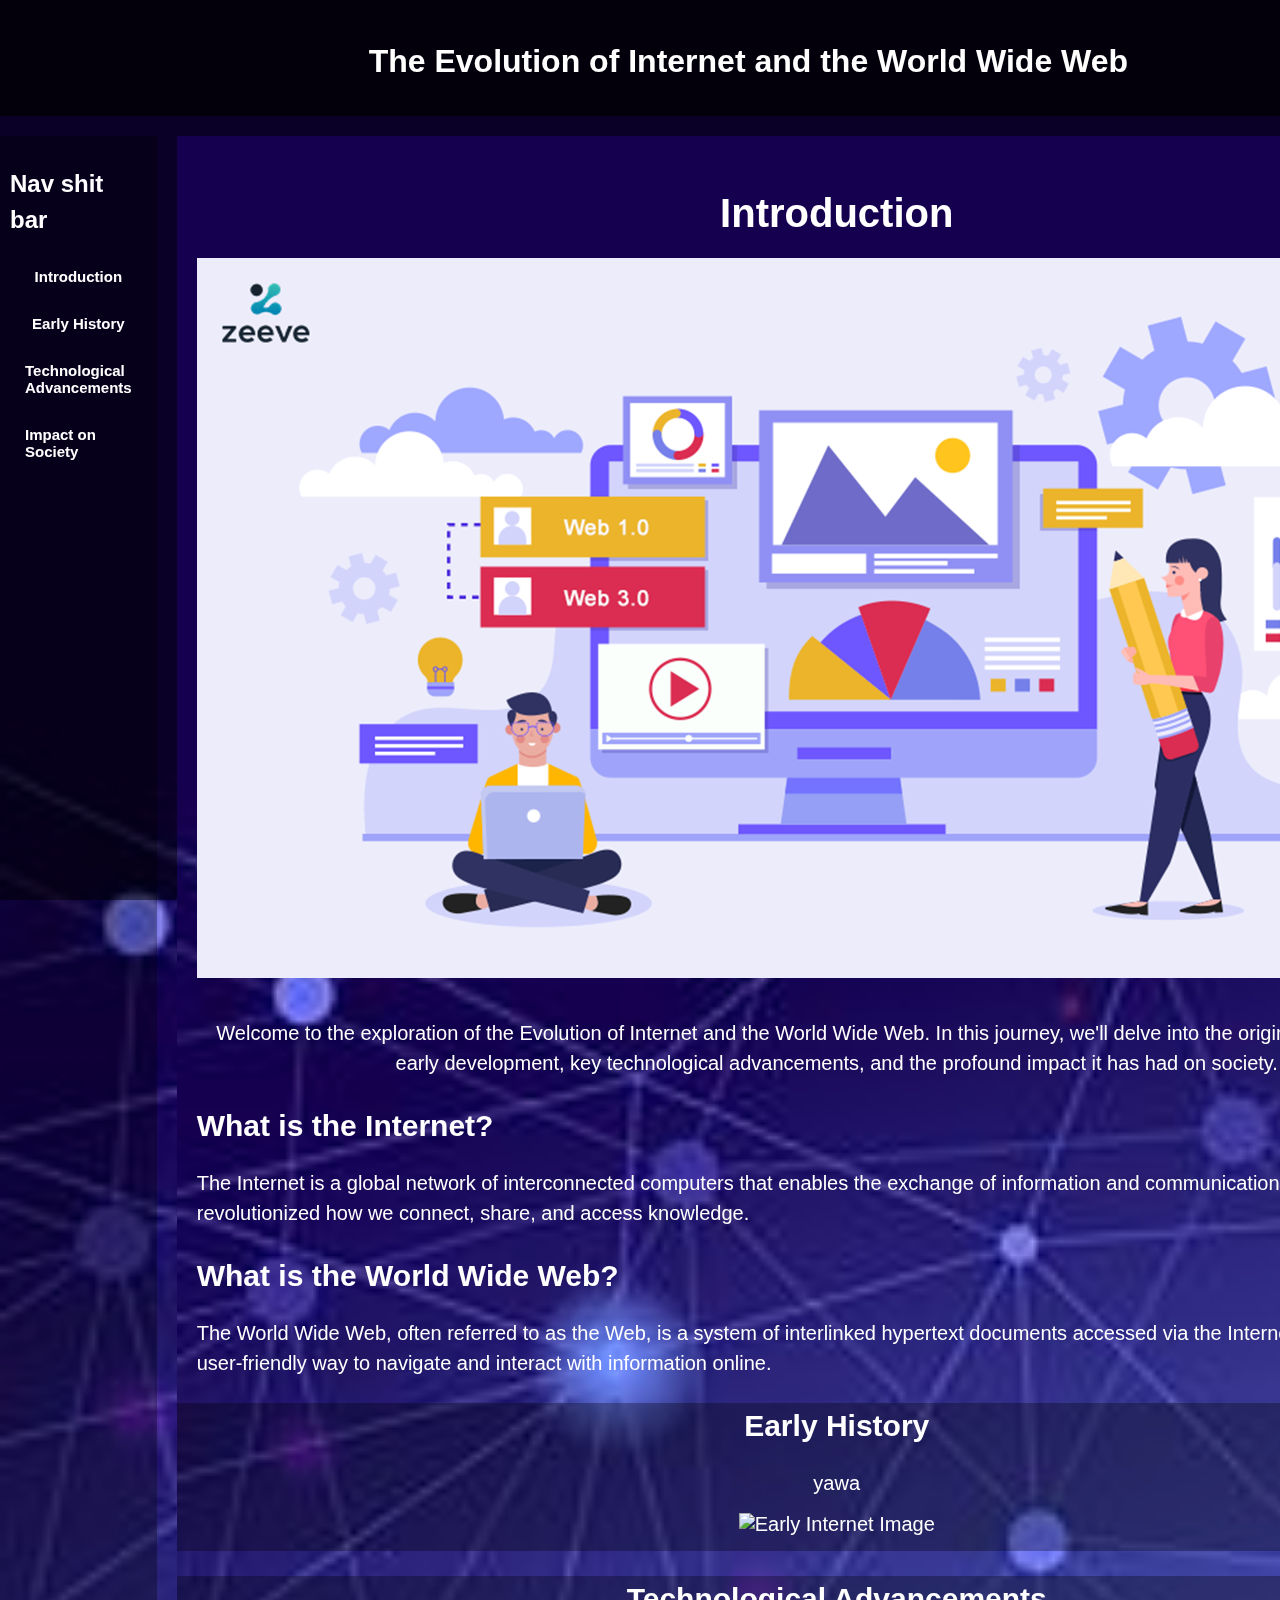
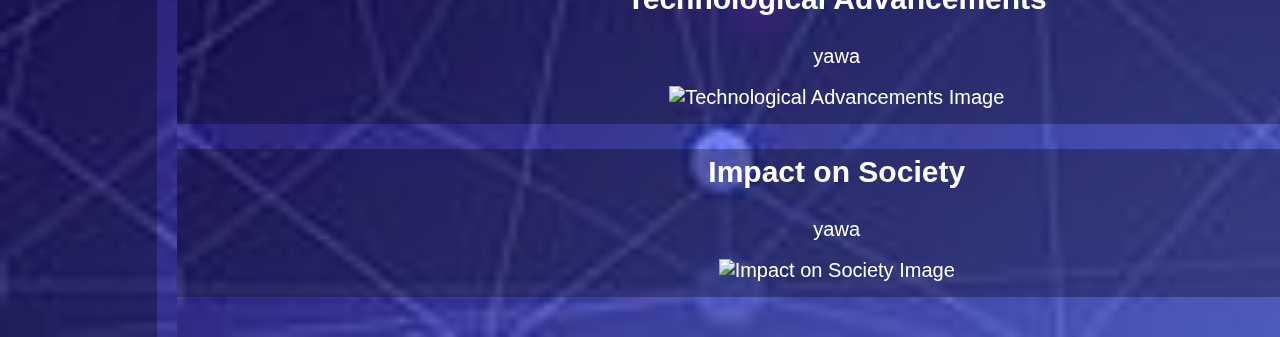
==== index.html @ 2f6798d2 "changes" ====
<!DOCTYPE html>
<html lang="en">
<head>
    <meta charset="UTF-8">
    <meta name="viewport" content="width=device-width, initial-scale=1.0">
    <title>Performance Assessment #1</title>
    <style>
        img {
            width: auto;
            height: auto;
            margin-bottom: 15px;
        }

        body {
            font-family: Arial, sans-serif;
            margin: 0;
            padding: 0;
            display: grid;
            grid-template-rows: auto 1fr auto;
            grid-template-columns: auto 1fr auto;
            min-height: 100vh;
            background-image: url('internet.jpg');
            background-size: cover;
            background-repeat: no-repeat;
            color: white; 
            position: relative;
        }

        body::before {
            content: "";
            position: fixed;
            top: 0;
            left: 0;
            width: 100%;
            height: 100%;
            background: rgba(0, 0, 0, 0.5); /* Semi-transparent overlay */
            z-index: -1;
        }

        header {
            grid-column: 1 / -1;
            background-color: rgba(0, 0, 0, 0.7);
            color: white;
            padding: 1em;
            text-align: center;
            font-family: 'Roboto', sans-serif;
            margin-bottom: 20px;
        }

        nav {
            grid-row: 2 / -2;
            grid-column: 1 / 2;
            background-color: rgba(0, 0, 0, 0.3);
            padding: 10px;
            display: flex;
            flex-direction: column;
            align-items: center;
            margin-right: 20px;
        }

        nav a {
            color: white;
            text-decoration: none;
            padding: 10px;
            margin: 5px;
            border-radius: 5px;
            transition: background-color 0.3s ease;
            font-size: 15px;
            cursor: pointer;
            font-weight: bold;
        }

        nav a:hover {
            background-color: rgba(255, 251, 251, 0.7);
        }

        main {
            grid-row: 2 / -2;
            grid-column: 2 / -2;
            padding: 20px;
            background-image: url('internet.jpg');
            background-size: cover;
            background-repeat: no-repeat;
            font-size: 20px;
            color: white;
            text-align: center;

        }

        h1.container1 {
            text-align: center;
            text-justify: inter-word;
        }

        .left-align {
            text-align: left;
        }

        .container {
            margin-left: -20px;
            margin-right: -20px;
            margin-bottom: 20px;
            background-color: rgba(0, 0, 0, 0.3);
        }

        h1, h2, p {
            margin-bottom: 15px;
            line-height: 1.5;
        }
    </style>
</head>
<body>

    <header>
        <h1>The Evolution of Internet and the World Wide Web</h1>
    </header>

    <nav>
        <h2 style="color:white"> Nav shit bar</h2>
        <a href="#introduction">Introduction</a>
        <a href="#early-history">Early History</a>
        <a href="#technological-advancements">Technological<br>Advancements</a>
        <a href="#impact-on-society">Impact on Society</a>
    </nav>

    <main>
        <h1 class="container1" id="introduction">Introduction</h1>
        <img src="internet_evolution.png" alt="Internet Evolution Image">
        <p>Welcome to the exploration of the Evolution of Internet and the World Wide Web. In this journey, we'll delve into the origins of the Internet, its early development, key technological advancements, and the profound impact it has had on society.</p>
        
        <div class="left-align">
            <h2>What is the Internet?</h2>
            <p>The Internet is a global network of interconnected computers that enables the exchange of information and communication worldwide. It has revolutionized how we connect, share, and access knowledge.</p>
            
            <h2>What is the World Wide Web?</h2>
            <p>The World Wide Web, often referred to as the Web, is a system of interlinked hypertext documents accessed via the Internet. It introduced a user-friendly way to navigate and interact with information online.</p>
        </div>

        <div class="container" id="early-history">
            <h2>Early History</h2>
            <p>yawa</p>
            <img src="early-internet.jpg" alt="Early Internet Image">
        </div>

        <div class="container" id="technological-advancements">
            <h2>Technological Advancements</h2>
            <p>yawa</p>
            <img src="technological-advancements.jpg" alt="Technological Advancements Image">
        </div>

        <div class="container" id="impact-on-society">
            <h2>Impact on Society</h2>
            <p>yawa</p>
            <img src="impact-society.jpg" alt="Impact on Society Image">
        </div>
    </main>

    <script>
        document.querySelectorAll('nav a').forEach(anchor => {
            anchor.addEventListener('click', function (e) {
                e.preventDefault();

                document.querySelector(this.getAttribute('href')).scrollIntoView({
                    behavior: 'smooth'
                });
            });
        });
    </script>

</body>
</html>
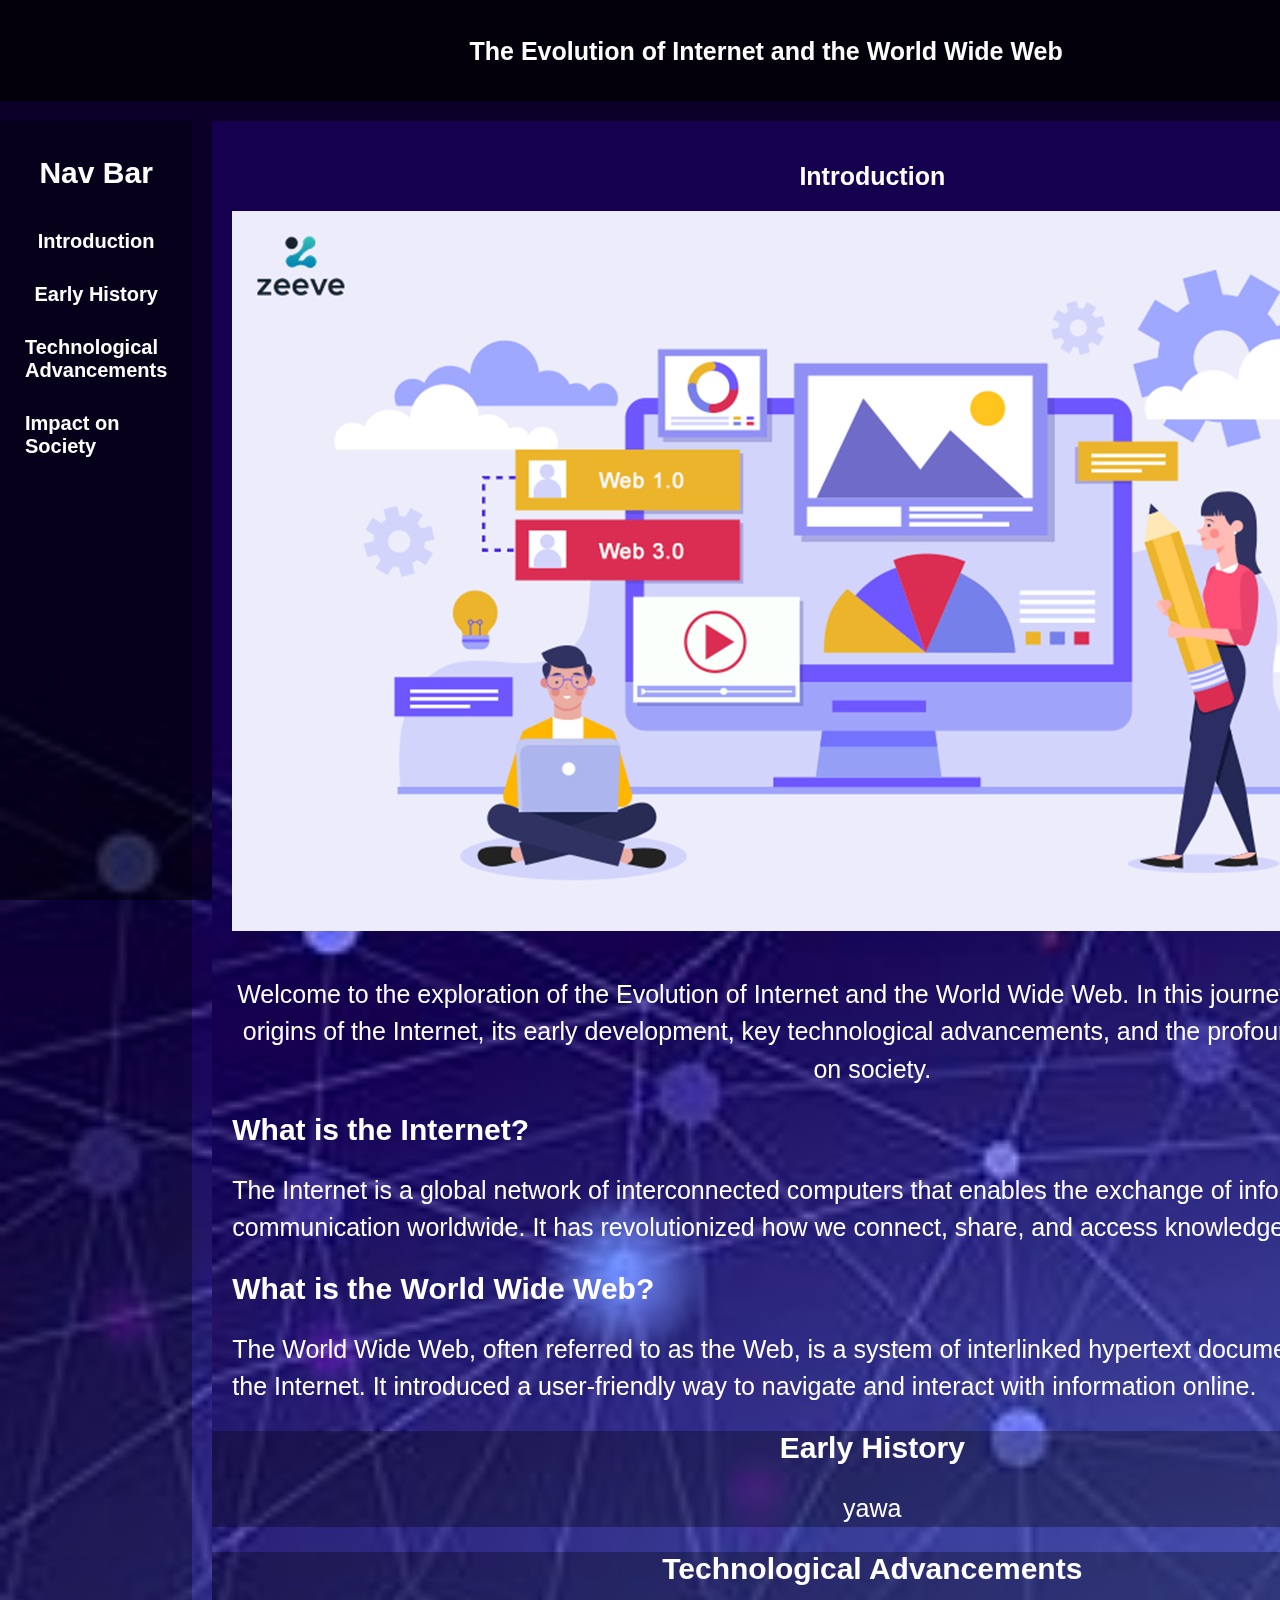
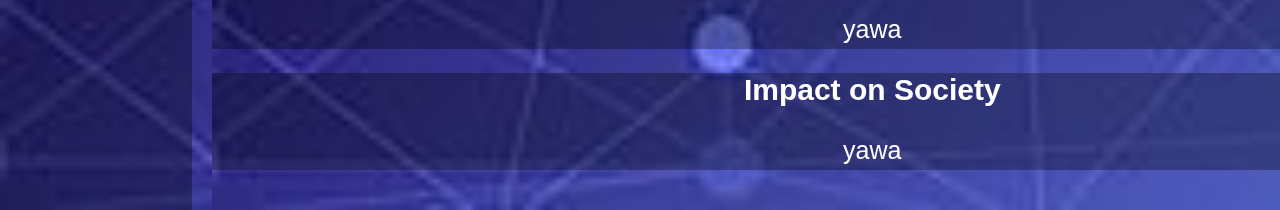
==== commit dc35b4fe: "font size change" ====
--- a/index.html
+++ b/index.html
@@ -4,110 +4,7 @@
     <meta charset="UTF-8">
     <meta name="viewport" content="width=device-width, initial-scale=1.0">
     <title>Performance Assessment #1</title>
-    <style>
-        img {
-            width: auto;
-            height: auto;
-            margin-bottom: 15px;
-        }
-
-        body {
-            font-family: Arial, sans-serif;
-            margin: 0;
-            padding: 0;
-            display: grid;
-            grid-template-rows: auto 1fr auto;
-            grid-template-columns: auto 1fr auto;
-            min-height: 100vh;
-            background-image: url('internet.jpg');
-            background-size: cover;
-            background-repeat: no-repeat;
-            color: white; 
-            position: relative;
-        }
-
-        body::before {
-            content: "";
-            position: fixed;
-            top: 0;
-            left: 0;
-            width: 100%;
-            height: 100%;
-            background: rgba(0, 0, 0, 0.5); /* Semi-transparent overlay */
-            z-index: -1;
-        }
-
-        header {
-            grid-column: 1 / -1;
-            background-color: rgba(0, 0, 0, 0.7);
-            color: white;
-            padding: 1em;
-            text-align: center;
-            font-family: 'Roboto', sans-serif;
-            margin-bottom: 20px;
-        }
-
-        nav {
-            grid-row: 2 / -2;
-            grid-column: 1 / 2;
-            background-color: rgba(0, 0, 0, 0.3);
-            padding: 10px;
-            display: flex;
-            flex-direction: column;
-            align-items: center;
-            margin-right: 20px;
-        }
-
-        nav a {
-            color: white;
-            text-decoration: none;
-            padding: 10px;
-            margin: 5px;
-            border-radius: 5px;
-            transition: background-color 0.3s ease;
-            font-size: 15px;
-            cursor: pointer;
-            font-weight: bold;
-        }
-
-        nav a:hover {
-            background-color: rgba(255, 251, 251, 0.7);
-        }
-
-        main {
-            grid-row: 2 / -2;
-            grid-column: 2 / -2;
-            padding: 20px;
-            background-image: url('internet.jpg');
-            background-size: cover;
-            background-repeat: no-repeat;
-            font-size: 20px;
-            color: white;
-            text-align: center;
-
-        }
-
-        h1.container1 {
-            text-align: center;
-            text-justify: inter-word;
-        }
-
-        .left-align {
-            text-align: left;
-        }
-
-        .container {
-            margin-left: -20px;
-            margin-right: -20px;
-            margin-bottom: 20px;
-            background-color: rgba(0, 0, 0, 0.3);
-        }
-
-        h1, h2, p {
-            margin-bottom: 15px;
-            line-height: 1.5;
-        }
-    </style>
+    <link rel="stylesheet" href="styles.css">
 </head>
 <body>
 
@@ -116,7 +13,7 @@
     </header>
 
     <nav>
-        <h2 style="color:white"> Nav shit bar</h2>
+        <h2 style="color:white"> Nav Bar</h2>
         <a href="#introduction">Introduction</a>
         <a href="#early-history">Early History</a>
         <a href="#technological-advancements">Technological<br>Advancements</a>
@@ -125,7 +22,7 @@
 
     <main>
         <h1 class="container1" id="introduction">Introduction</h1>
-        <img src="internet_evolution.png" alt="Internet Evolution Image">
+        <img src="Images/internet_evolution.png" alt="image1">
         <p>Welcome to the exploration of the Evolution of Internet and the World Wide Web. In this journey, we'll delve into the origins of the Internet, its early development, key technological advancements, and the profound impact it has had on society.</p>
         
         <div class="left-align">
@@ -139,19 +36,19 @@
         <div class="container" id="early-history">
             <h2>Early History</h2>
             <p>yawa</p>
-            <img src="early-internet.jpg" alt="Early Internet Image">
+            
         </div>
 
         <div class="container" id="technological-advancements">
             <h2>Technological Advancements</h2>
             <p>yawa</p>
-            <img src="technological-advancements.jpg" alt="Technological Advancements Image">
+            
         </div>
 
         <div class="container" id="impact-on-society">
             <h2>Impact on Society</h2>
             <p>yawa</p>
-            <img src="impact-society.jpg" alt="Impact on Society Image">
+            
         </div>
     </main>
 
--- a/styles.css
+++ b/styles.css
@@ -0,0 +1,107 @@
+img {
+    width: auto;
+    height: auto;
+    margin-bottom: 15px;
+}
+
+body {
+    font-family: Arial, sans-serif;
+    margin: 0;
+    padding: 0;
+    display: grid;
+    grid-template-rows: auto 1fr auto;
+    grid-template-columns: auto 1fr auto;
+    min-height: 100vh;
+    background-image: url('Images/internet.jpg');
+    background-size: cover;
+    background-repeat: no-repeat;
+    color: white; 
+    position: relative;
+}
+
+body::before {
+    content: "";
+    position: fixed;
+    top: 0;
+    left: 0;
+    width: 100%;
+    height: 100%;
+    background: rgba(0, 0, 0, 0.5); /* Semi-transparent overlay */
+    z-index: -1;
+}
+
+header {
+    grid-column: 1 / -1;
+    background-color: rgba(0, 0, 0, 0.7);
+    color: white;
+    padding: 1em;
+    text-align: center;
+    font-family: 'Roboto', sans-serif;
+    margin-bottom: 20px;
+}
+
+nav {
+    grid-row: 2 / -2;
+    grid-column: 1 / 2;
+    background-color: rgba(0, 0, 0, 0.3);
+    padding: 10px;
+    display: flex;
+    flex-direction: column;
+    align-items: center;
+    margin-right: 20px;
+}
+
+nav a {
+    color: white;
+    text-decoration: none;
+    padding: 10px;
+    margin: 5px;
+    border-radius: 5px;
+    transition: background-color 0.3s ease;
+    font-size: 20px;
+    cursor: pointer;
+    font-weight: bold;
+}
+
+nav a:hover {
+    background-color: rgba(255, 251, 251, 0.7);
+}
+
+main {
+    grid-row: 2 / -2;
+    grid-column: 2 / -2;
+    padding: 20px;
+    background-image: url('Images/internet.jpg');
+    background-size: cover;
+    background-repeat: no-repeat;
+    font-size: 20px;
+    color: white;
+    text-align: center;
+
+}
+
+h1.container1 {
+    text-align: center;
+    text-justify: inter-word;
+}
+
+.left-align {
+    text-align: left;
+}
+
+.container {
+    margin-left: -20px;
+    margin-right: -20px;
+    margin-bottom: 20px;
+    background-color: rgba(0, 0, 0, 0.3);
+}
+
+h1, p {
+    margin-bottom: 15px;
+    line-height: 1.5;
+    font-size: 25px;
+}
+
+h2 {
+    font-size: 30px;
+}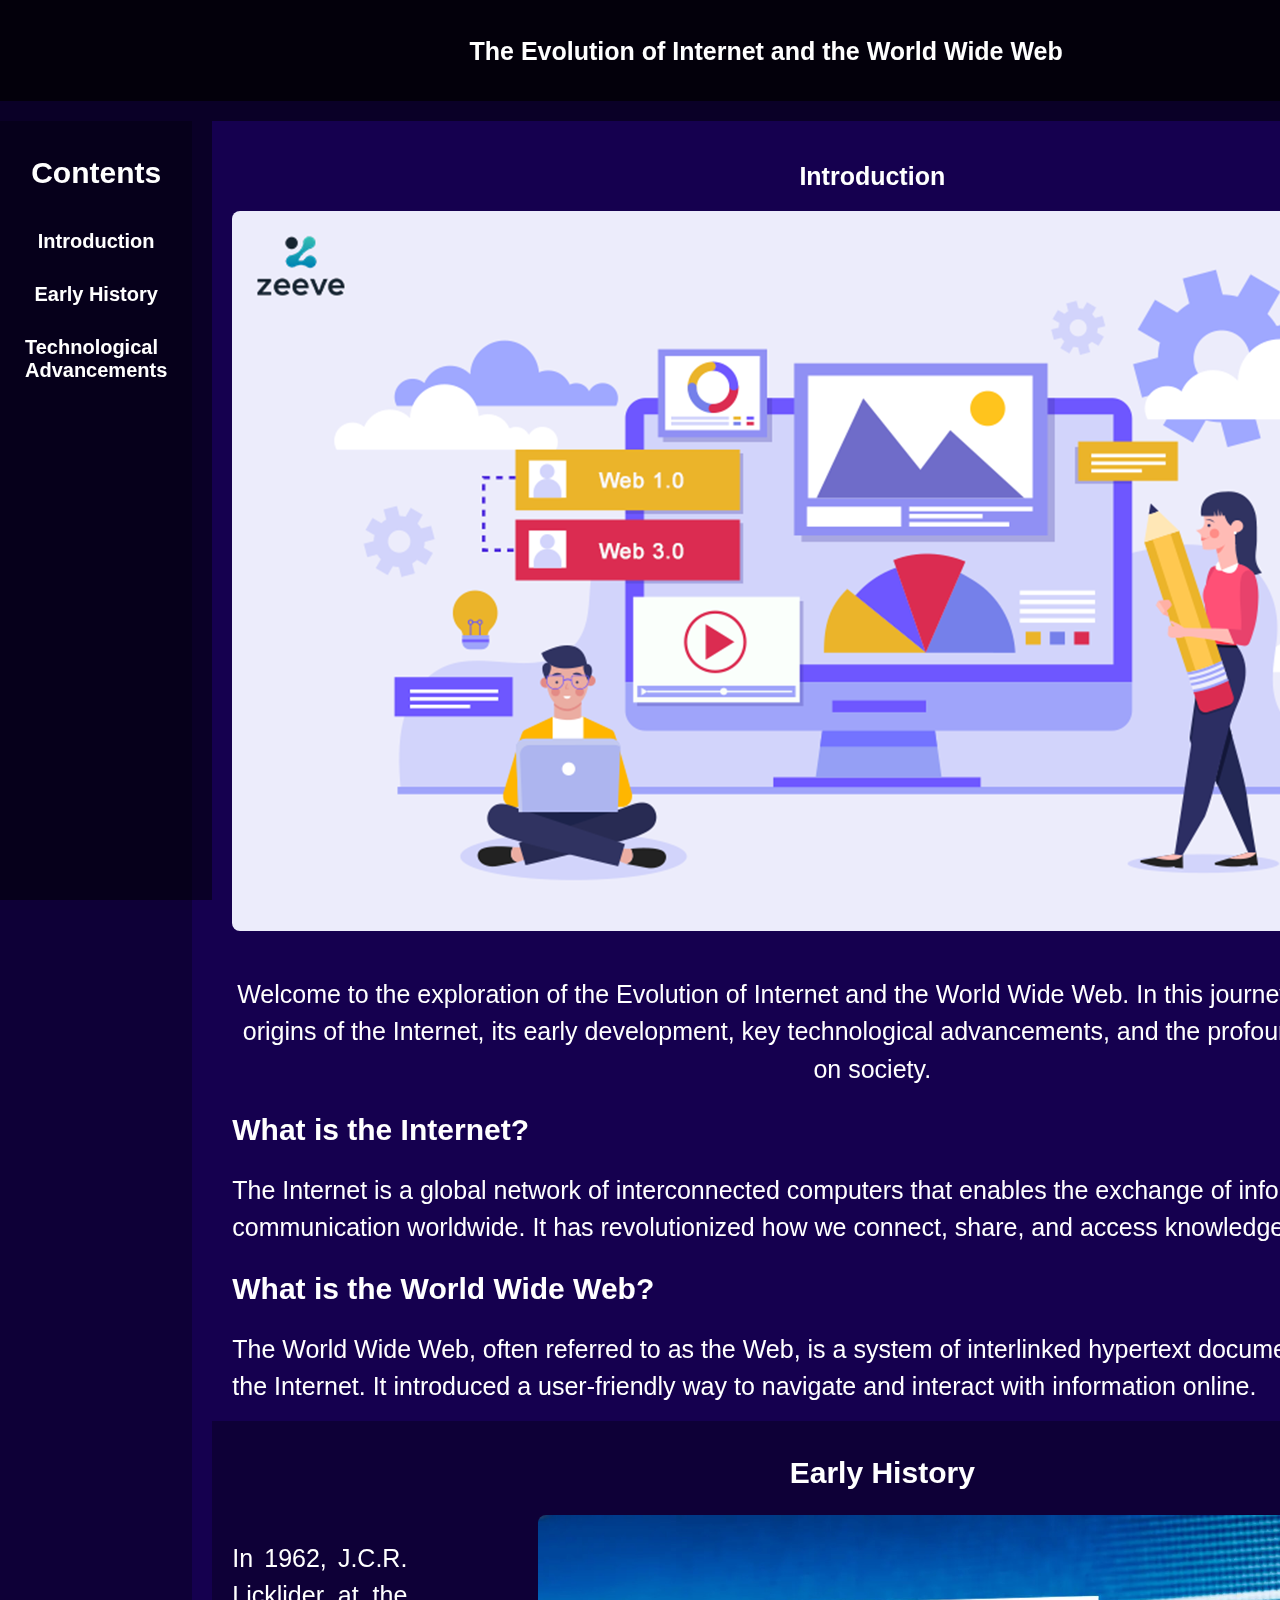
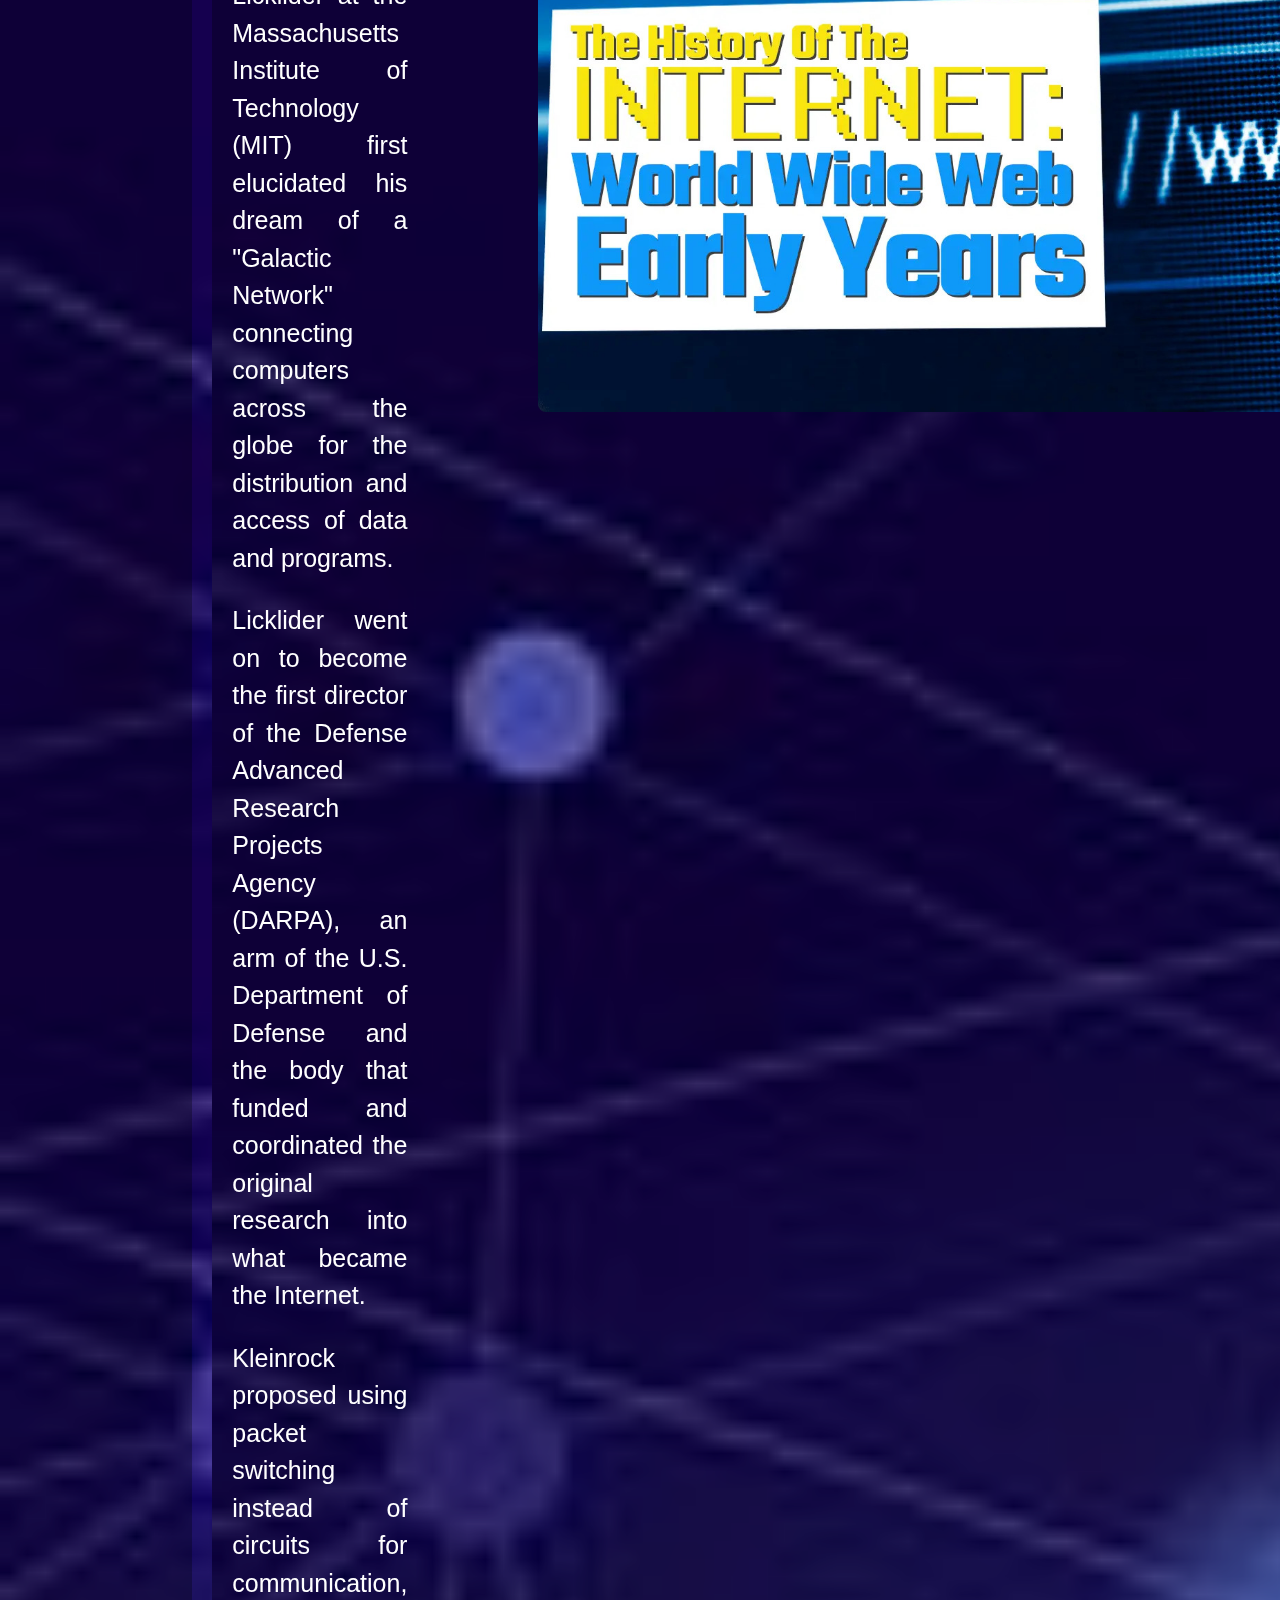
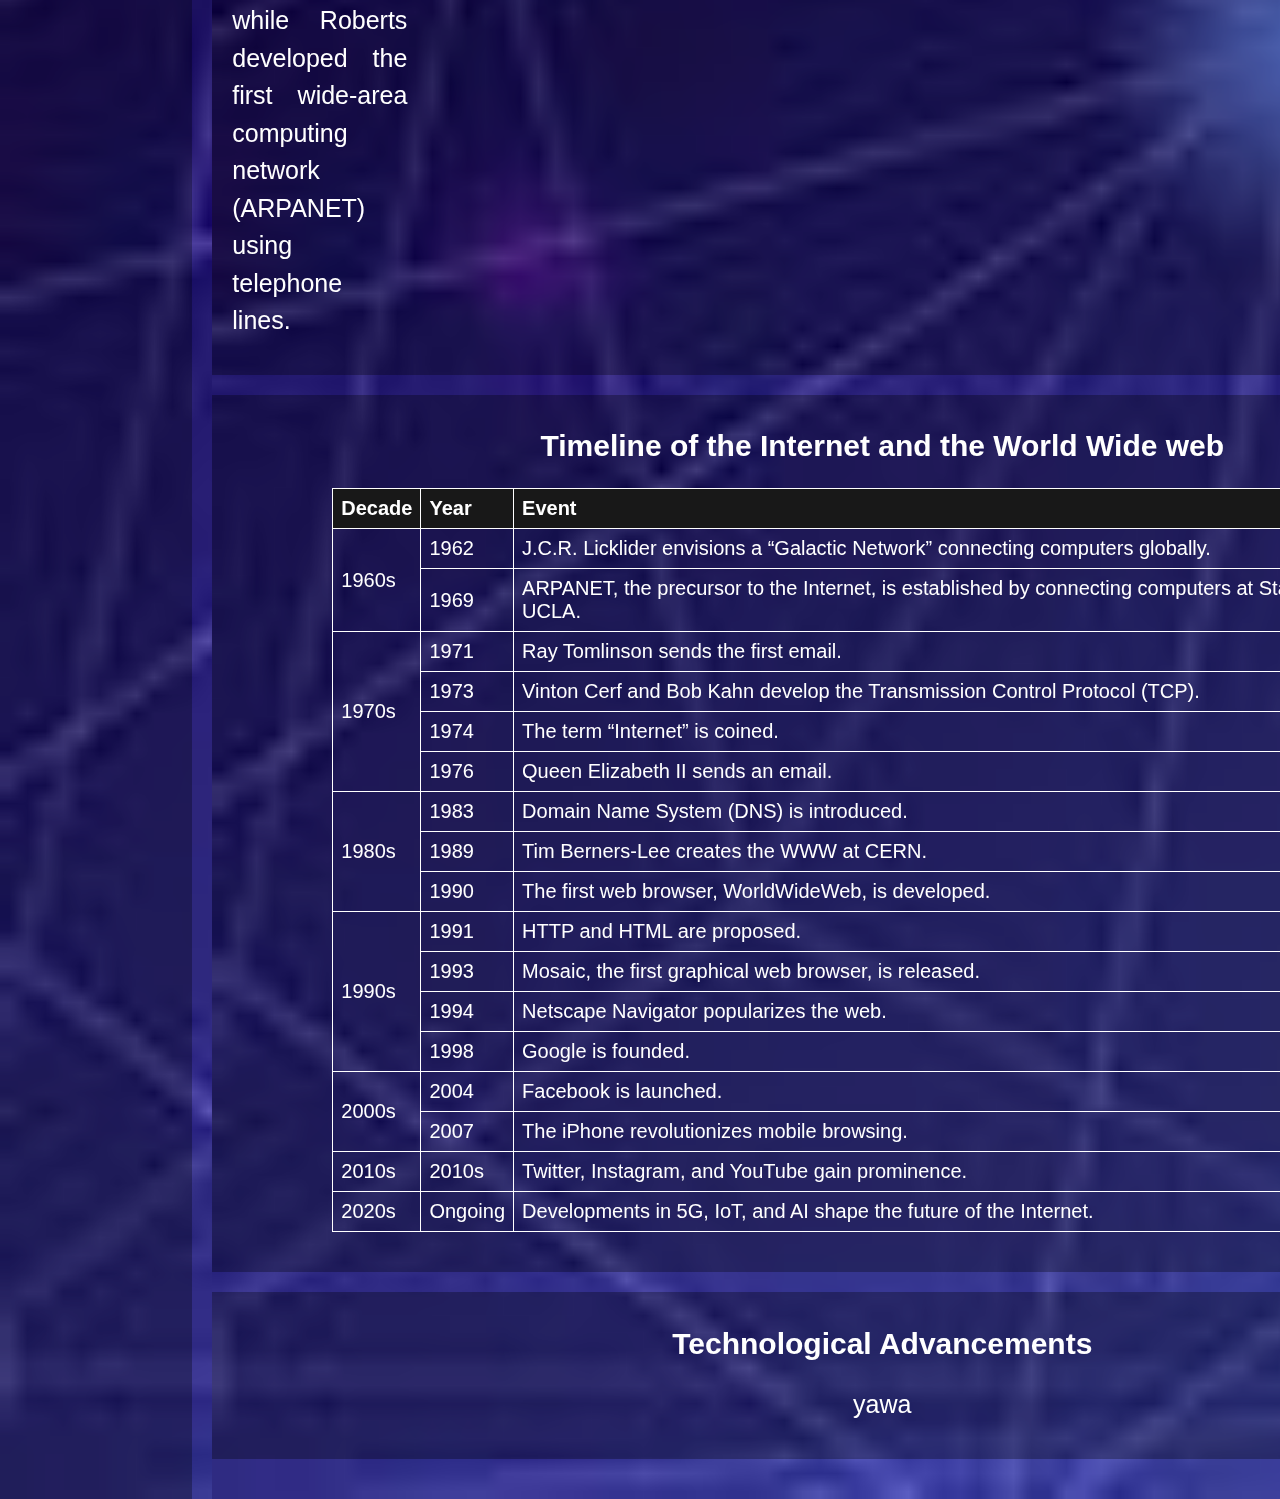
==== commit c81a1b02: "changes" ====
--- a/index.html
+++ b/index.html
@@ -13,16 +13,15 @@
     </header>
 
     <nav>
-        <h2 style="color:white"> Nav Bar</h2>
+        <h2 style="color:white"> Contents</h2>
         <a href="#introduction">Introduction</a>
         <a href="#early-history">Early History</a>
         <a href="#technological-advancements">Technological<br>Advancements</a>
-        <a href="#impact-on-society">Impact on Society</a>
     </nav>
 
     <main>
         <h1 class="container1" id="introduction">Introduction</h1>
-        <img src="Images/internet_evolution.png" alt="image1">
+        <img src="Images/internet_evolution.png" alt="netEvo">
         <p>Welcome to the exploration of the Evolution of Internet and the World Wide Web. In this journey, we'll delve into the origins of the Internet, its early development, key technological advancements, and the profound impact it has had on society.</p>
         
         <div class="left-align">
@@ -35,20 +34,111 @@
 
         <div class="container" id="early-history">
             <h2>Early History</h2>
-            <p>yawa</p>
-            
+            <div class="definitions">
+                <div class="text">
+                    <p>In 1962, J.C.R. Licklider at the Massachusetts Institute of Technology (MIT) first elucidated his dream of a "Galactic Network" connecting computers across the globe for the distribution and access of data and programs.</p>
+                    <p>Licklider went on to become the first director of the Defense Advanced Research Projects Agency (DARPA), an arm of the U.S. Department of Defense and the body that funded and coordinated the original research into what became the Internet.</p>
+                    <p>Kleinrock proposed using packet switching instead of circuits for communication, while Roberts developed the first wide-area computing network (ARPANET) using telephone lines.</p>
+                </div>
+                <div class="image">
+                <img src="Images/history-web.jpg" alt="image2">
+                </div>
+            </div>
+        </div>
+
+        <div class="container" id="history timeline">
+            <h2>Timeline of the Internet and the World Wide web</h2>
+            <table>
+                <thead>
+                    <tr>
+                        <th>Decade</th>
+                        <th>Year</th>
+                        <th>Event</th>
+                    </tr>
+                </thead>
+                <tbody>
+                    <tr>
+                        <td rowspan="2">1960s</td>
+                        <td>1962</td>
+                        <td>J.C.R. Licklider envisions a “Galactic Network” connecting computers globally.</td>
+                    </tr>
+                    <tr>
+                        <td>1969</td>
+                        <td>ARPANET, the precursor to the Internet, is established by connecting computers at Stanford University and UCLA.</td>
+                    </tr>
+                    <tr>
+                        <td rowspan="4">1970s</td>
+                        <td>1971</td>
+                        <td>Ray Tomlinson sends the first email.</td>
+                    </tr>
+                    <tr>
+                        <td>1973</td>
+                        <td>Vinton Cerf and Bob Kahn develop the Transmission Control Protocol (TCP).</td>
+                    </tr>
+                    <tr>
+                        <td>1974</td>
+                        <td>The term “Internet” is coined.</td>
+                    </tr>
+                    <tr>
+                        <td>1976</td>
+                        <td>Queen Elizabeth II sends an email.</td>
+                    </tr>
+                    <tr>
+                        <td rowspan="3">1980s</td>
+                        <td>1983</td>
+                        <td>Domain Name System (DNS) is introduced.</td>
+                    </tr>
+                    <tr>
+                        <td>1989</td>
+                        <td>Tim Berners-Lee creates the WWW at CERN.</td>
+                    </tr>
+                    <tr>
+                        <td>1990</td>
+                        <td>The first web browser, WorldWideWeb, is developed.</td>
+                    </tr>
+                    <tr>
+                        <td rowspan="4">1990s</td>
+                        <td>1991</td>
+                        <td>HTTP and HTML are proposed.</td>
+                    </tr>
+                    <tr>
+                        <td>1993</td>
+                        <td>Mosaic, the first graphical web browser, is released.</td>
+                    </tr>
+                    <tr>
+                        <td>1994</td>
+                        <td>Netscape Navigator popularizes the web.</td>
+                    </tr>
+                    <tr>
+                        <td>1998</td>
+                        <td>Google is founded.</td>
+                    </tr>
+                    <tr>
+                        <td rowspan="2">2000s</td>
+                        <td>2004</td>
+                        <td>Facebook is launched.</td>
+                    </tr>
+                    <tr>
+                        <td>2007</td>
+                        <td>The iPhone revolutionizes mobile browsing.</td>
+                    </tr>
+                    <tr>
+                        <td rowspan="1">2010s</td>
+                        <td>2010s</td>
+                        <td>Twitter, Instagram, and YouTube gain prominence.</td>
+                    </tr>
+                    <tr>
+                        <td rowspan="1">2020s</td>
+                        <td>Ongoing</td>
+                        <td>Developments in 5G, IoT, and AI shape the future of the Internet.</td>
+                    </tr>
+                </tbody>
+            </table>
         </div>
 
         <div class="container" id="technological-advancements">
             <h2>Technological Advancements</h2>
             <p>yawa</p>
-            
-        </div>
-
-        <div class="container" id="impact-on-society">
-            <h2>Impact on Society</h2>
-            <p>yawa</p>
-            
         </div>
     </main>
 
--- a/styles.css
+++ b/styles.css
@@ -2,6 +2,7 @@
     width: auto;
     height: auto;
     margin-bottom: 15px;
+    border-radius: 8px;
 }
 
 body {
@@ -19,6 +20,7 @@
     position: relative;
 }
 
+/* overlay style */
 body::before {
     content: "";
     position: fixed;
@@ -26,7 +28,7 @@
     left: 0;
     width: 100%;
     height: 100%;
-    background: rgba(0, 0, 0, 0.5); /* Semi-transparent overlay */
+    background: rgba(0, 0, 0, 0.5); 
     z-index: -1;
 }
 
@@ -90,10 +92,29 @@
 }
 
 .container {
+    padding-top: 10px;
+    padding-bottom: 20px;
+    padding-left: 20px;
     margin-left: -20px;
     margin-right: -20px;
     margin-bottom: 20px;
     background-color: rgba(0, 0, 0, 0.3);
+}
+
+.definitions {
+    display: flex;
+    flex-direction: row;
+}
+
+.text {
+    flex: 1;
+    margin-right: 20px;
+    text-align: justify;
+}
+
+
+.image img {
+    width: 80%; 
 }
 
 h1, p {
@@ -104,4 +125,27 @@
 
 h2 {
     font-size: 30px;
-}+}
+
+/* Styles for the table*/
+table {
+    width: 90%;
+    border-collapse: collapse;
+    margin-left: 100px;
+    margin-bottom: 20px;
+}
+
+th, td {
+    padding: 8px;
+    border: 1px solid white;
+    text-align: left;
+}
+
+th {
+    background-color: #181818;  
+    color: white;
+}
+
+tr:hover {
+    background-color: rgba(255, 255, 255, 0.3);
+}
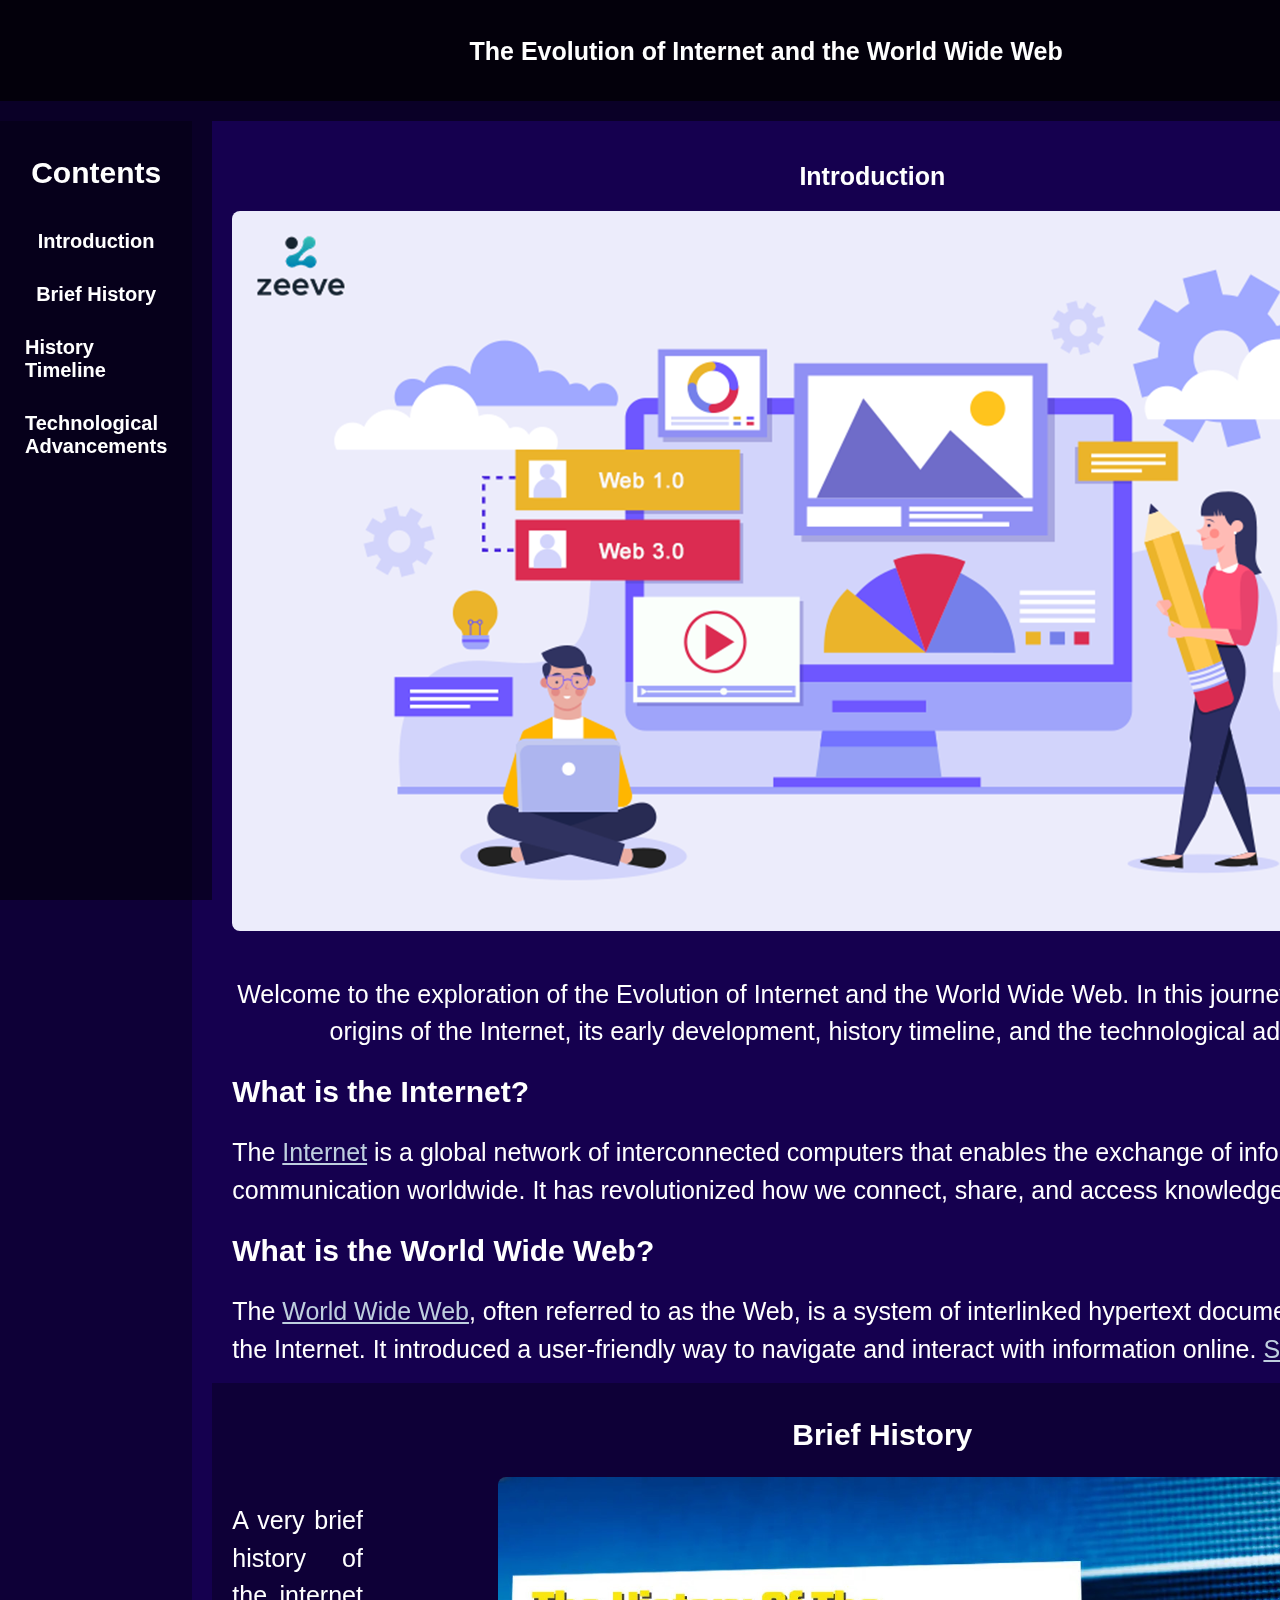
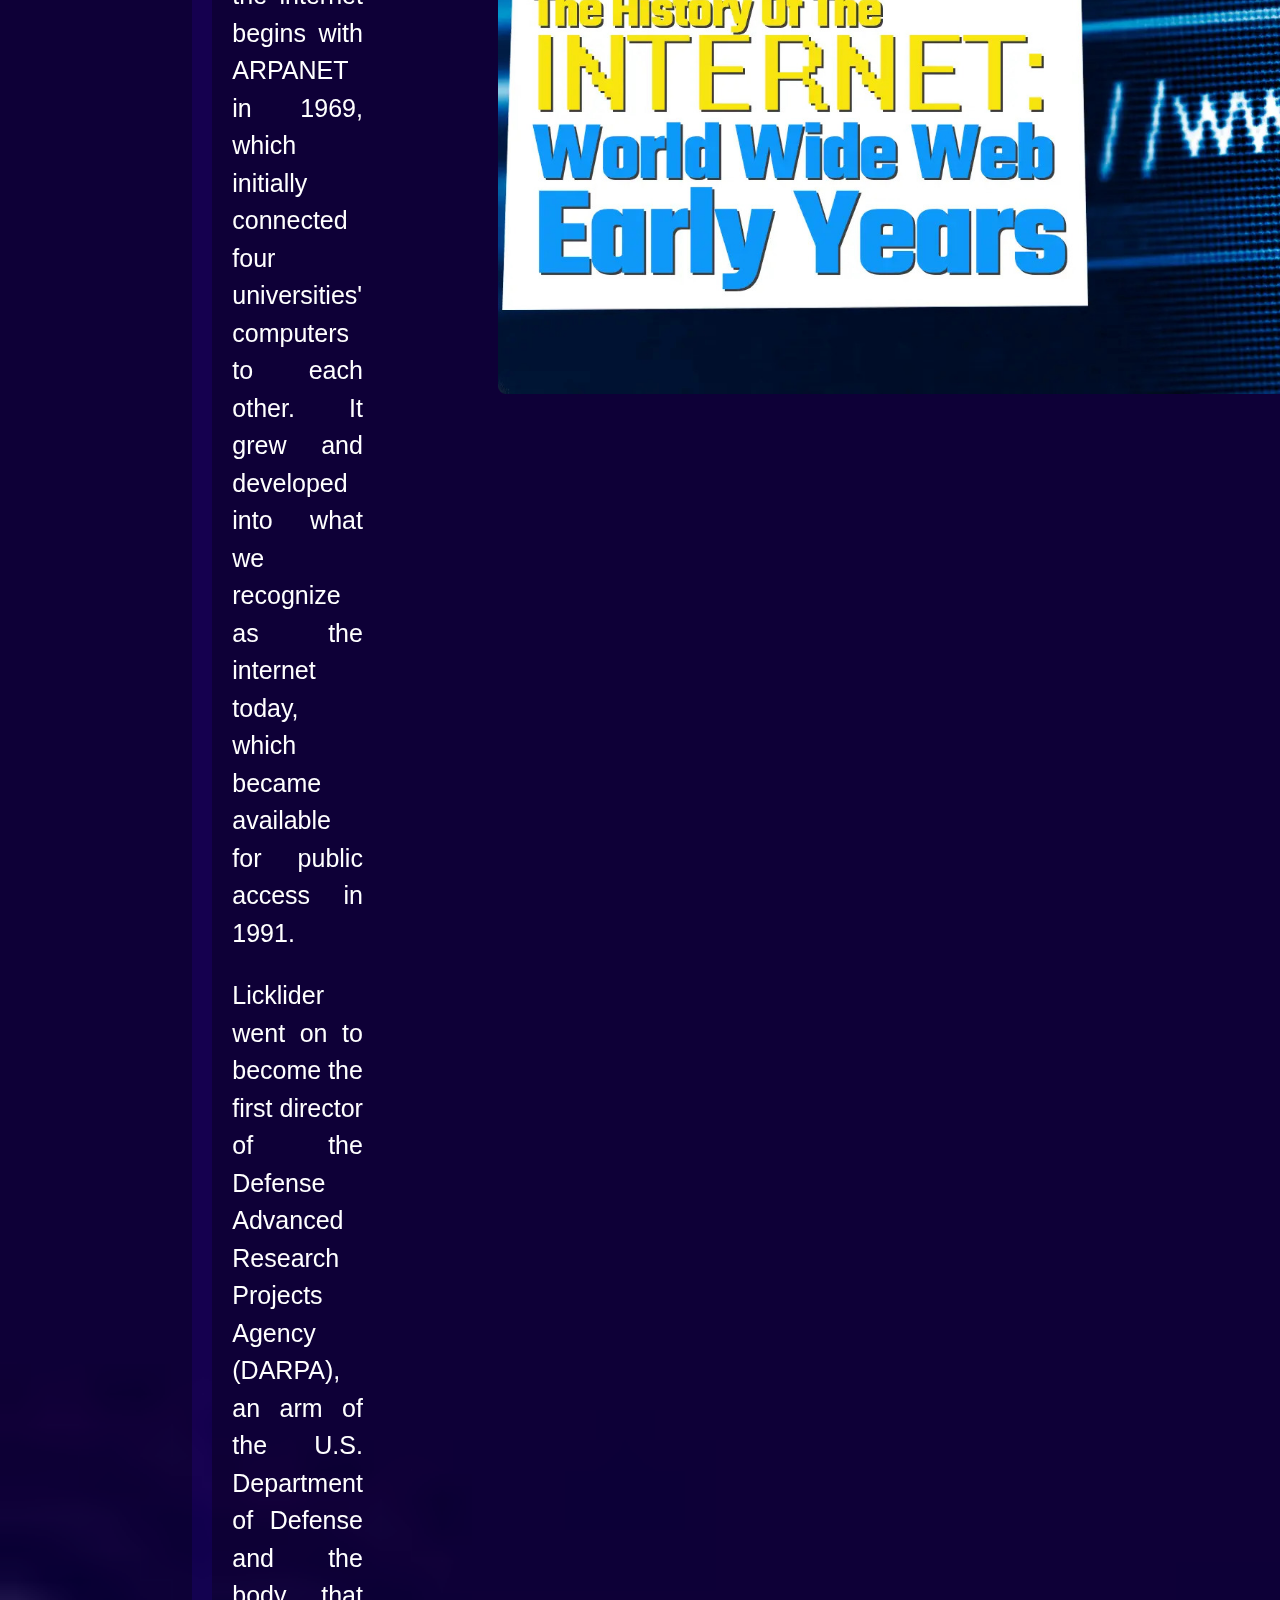
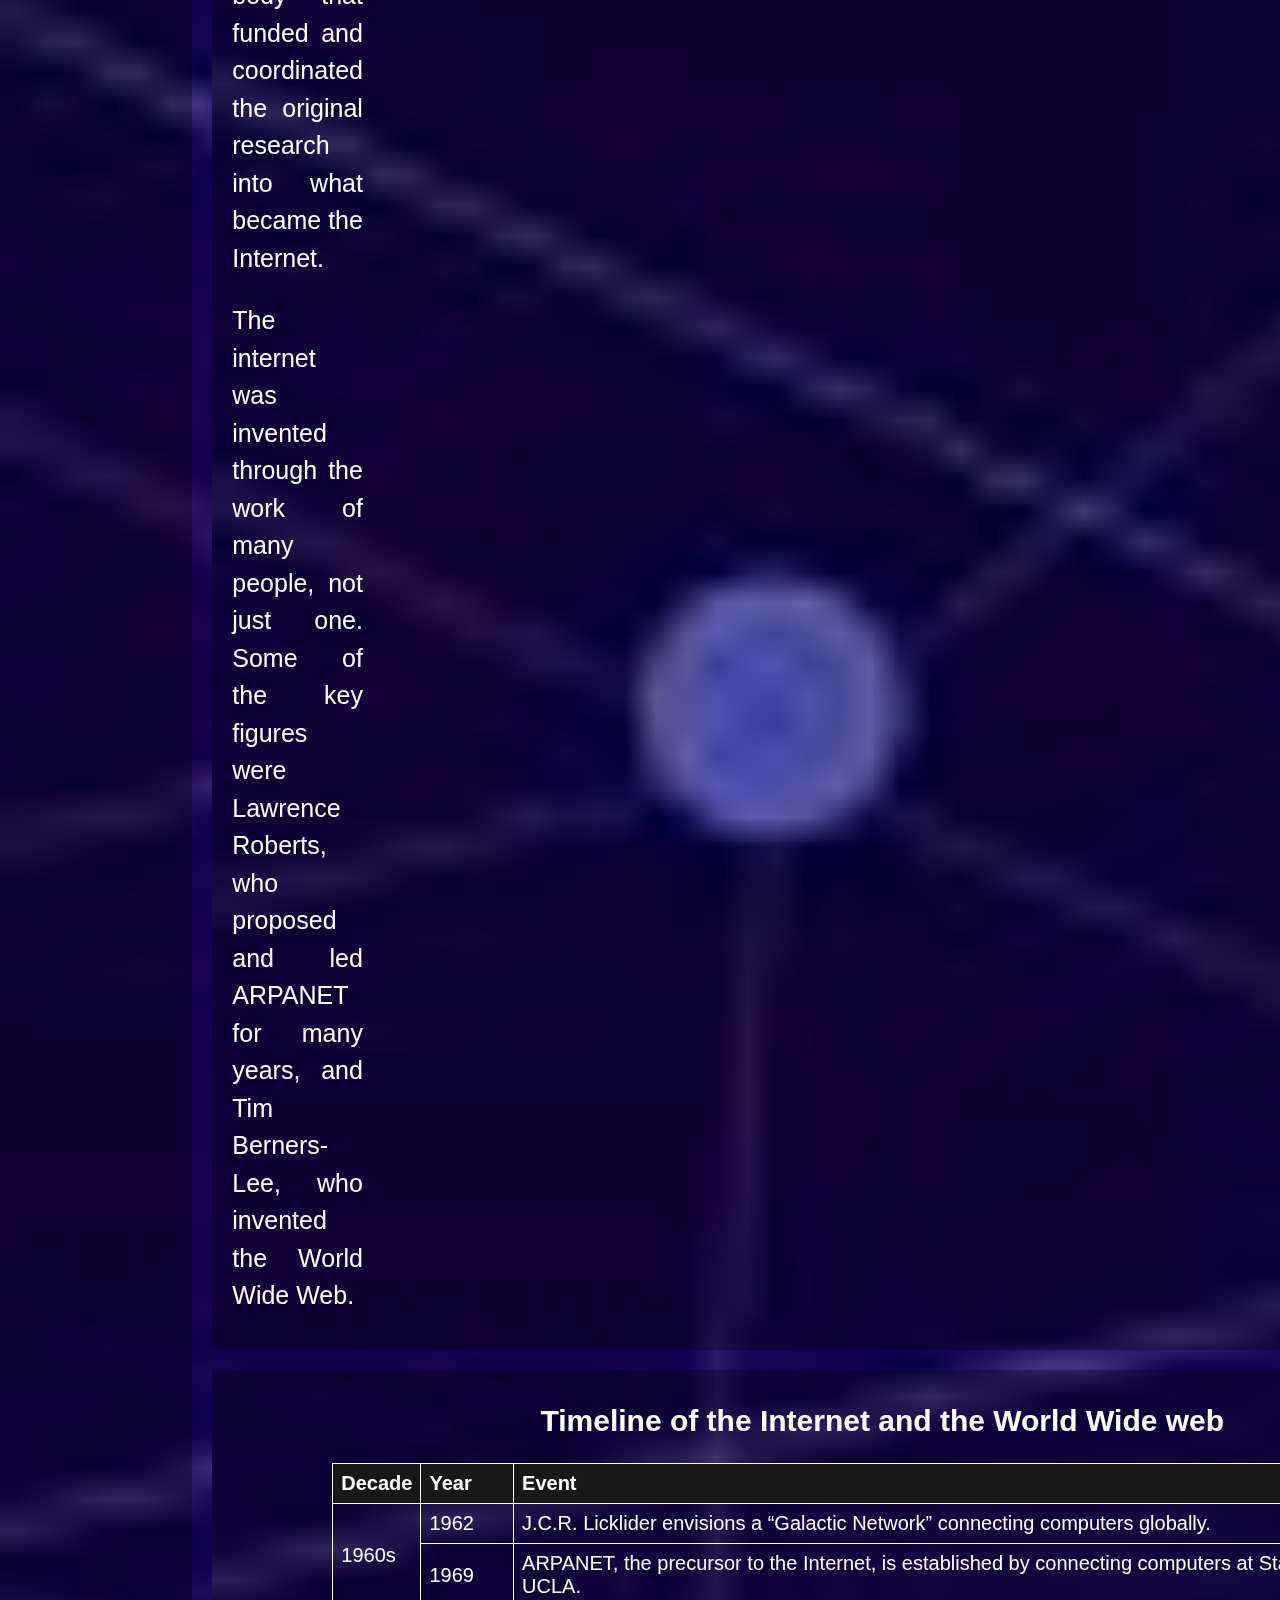
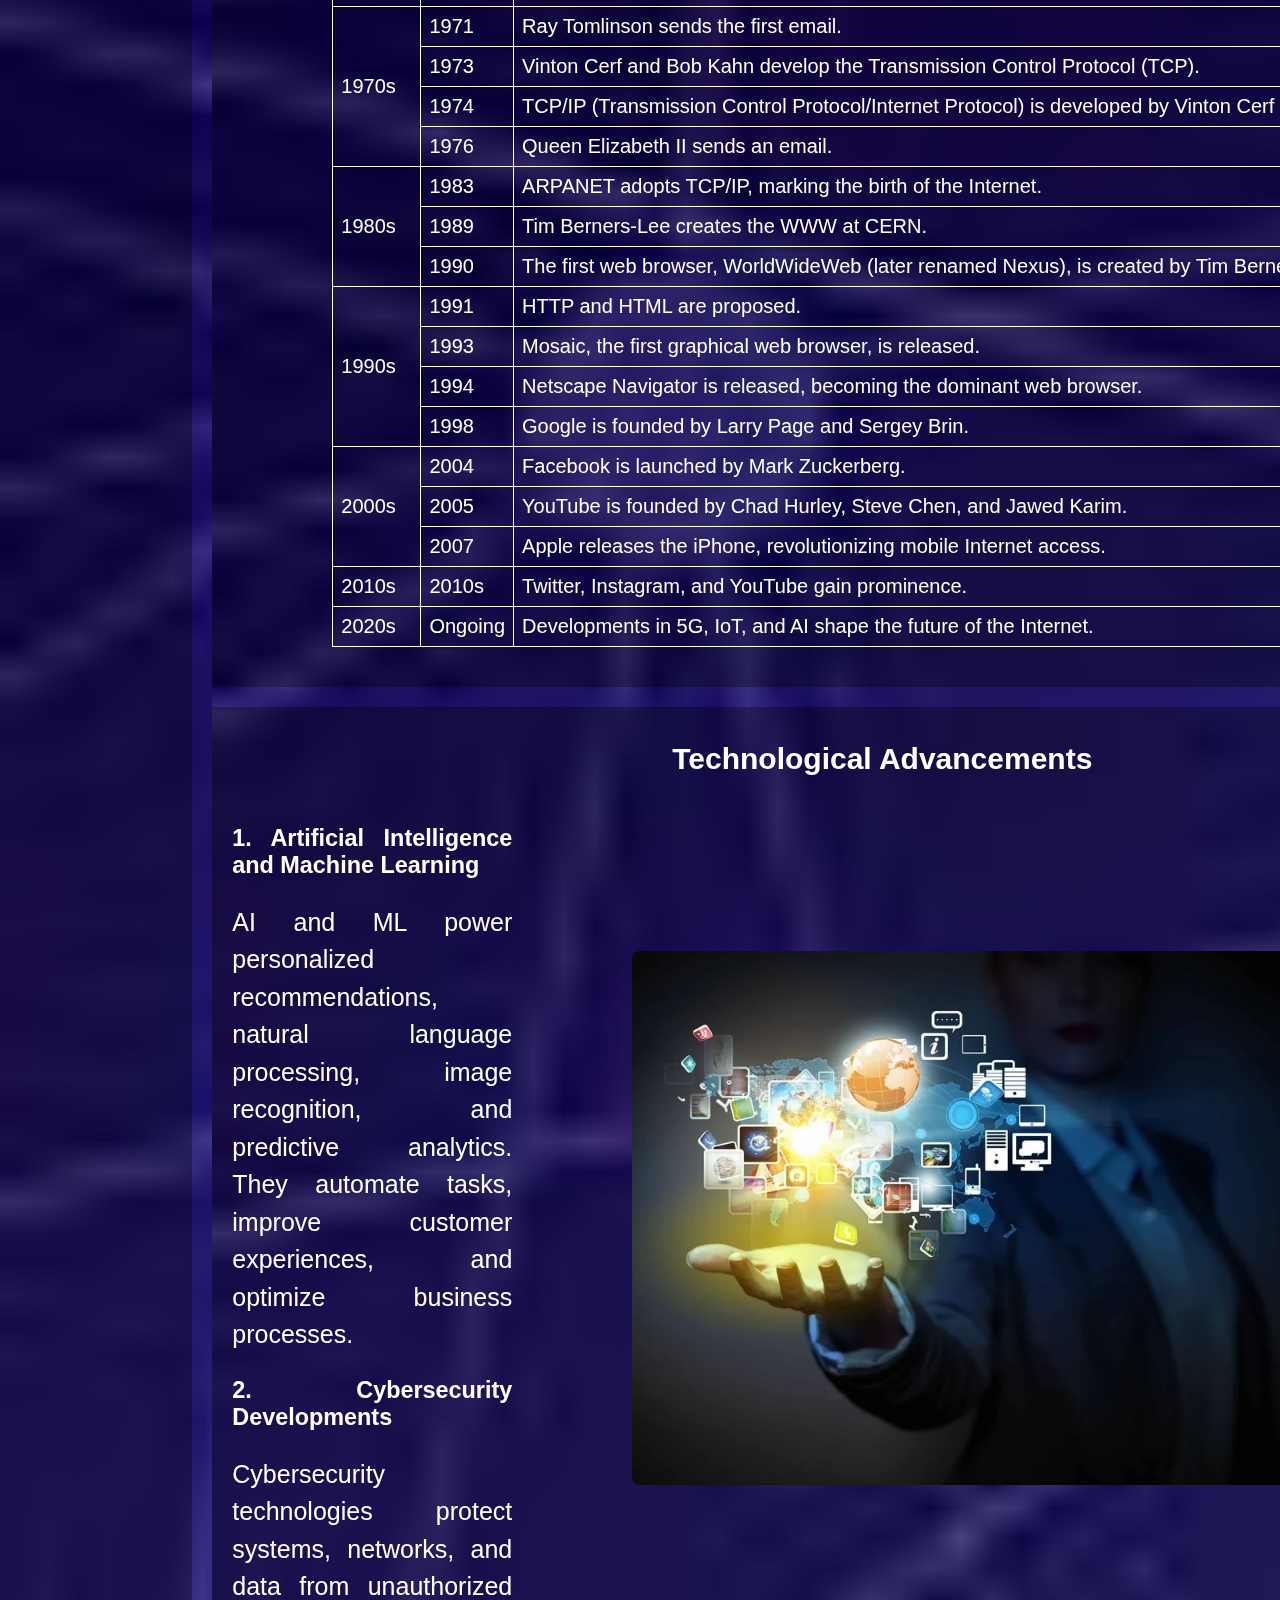
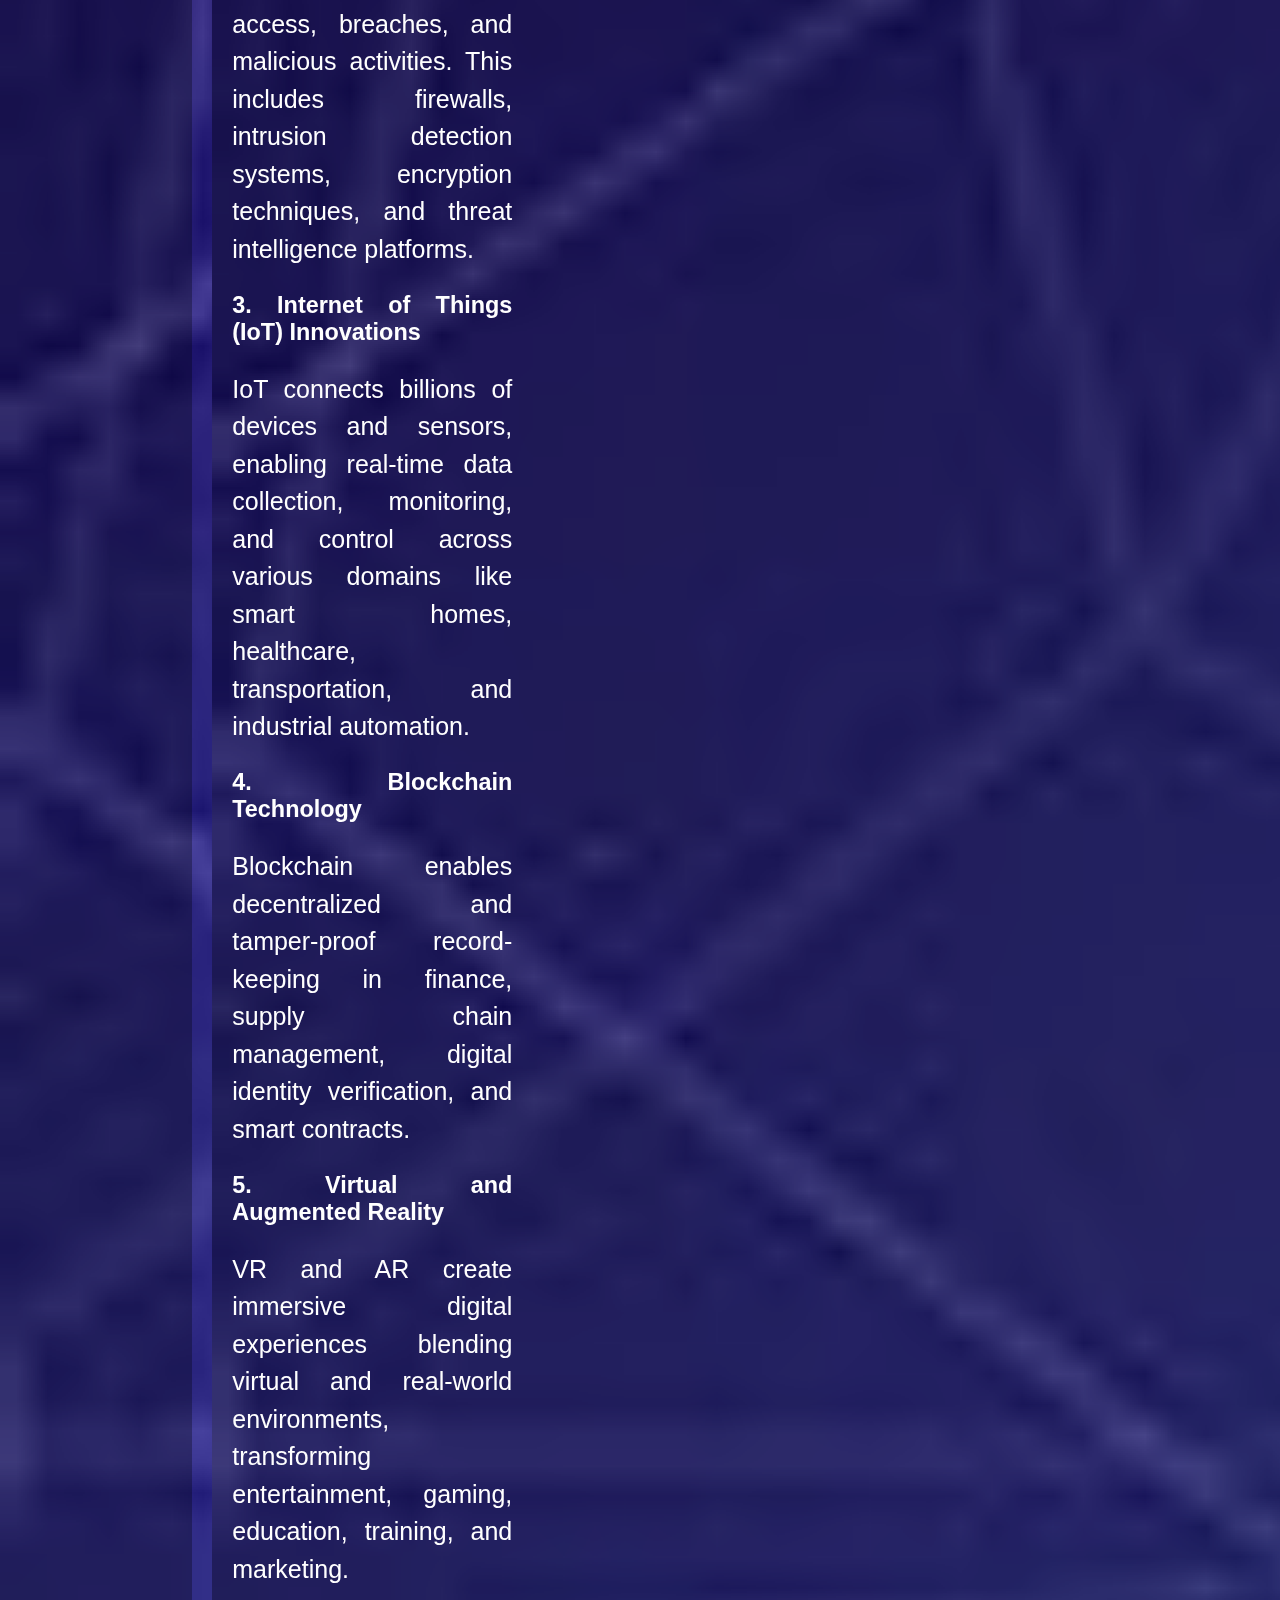
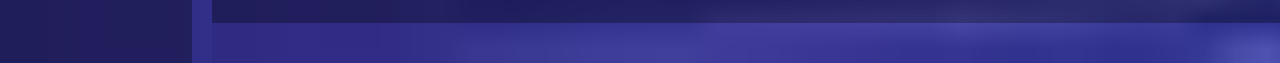
==== commit 9697daa2: "changes & finalization" ====
--- a/index.html
+++ b/index.html
@@ -15,38 +15,41 @@
     <nav>
         <h2 style="color:white"> Contents</h2>
         <a href="#introduction">Introduction</a>
-        <a href="#early-history">Early History</a>
+        <a href="#early-history">Brief History</a>
+        <a href="#history-timeline">History Timeline</a>
         <a href="#technological-advancements">Technological<br>Advancements</a>
     </nav>
-
+    
     <main>
         <h1 class="container1" id="introduction">Introduction</h1>
         <img src="Images/internet_evolution.png" alt="netEvo">
-        <p>Welcome to the exploration of the Evolution of Internet and the World Wide Web. In this journey, we'll delve into the origins of the Internet, its early development, key technological advancements, and the profound impact it has had on society.</p>
+        <p>Welcome to the exploration of the Evolution of Internet and the World Wide Web. In this journey, we'll delve into the origins of the Internet, its early development, history timeline, and the technological advancements</p>
         
         <div class="left-align">
             <h2>What is the Internet?</h2>
-            <p>The Internet is a global network of interconnected computers that enables the exchange of information and communication worldwide. It has revolutionized how we connect, share, and access knowledge.</p>
+            <p>The <a href="https://edu.gcfglobal.org/en/internetbasics/what-is-the-internet/1/#:~:text=The-,Internet,-is%20a%20global%20network%20of%20billions">Internet</a>    is a global network of interconnected computers that enables the exchange of information and communication worldwide. It has revolutionized how we connect, share, and access knowledge. <a href="https://youtu.be/jVDBsPZDpMs?si=46M8COlidK0-4j9s">See more -></a></p>
             
             <h2>What is the World Wide Web?</h2>
-            <p>The World Wide Web, often referred to as the Web, is a system of interlinked hypertext documents accessed via the Internet. It introduced a user-friendly way to navigate and interact with information online.</p>
+            <p>The <a href="https://www.techtarget.com/whatis/definition/World-Wide-Web#:~:text=The-,World%20Wide%20Web,-%2D%2D%20also%20known%20as">World Wide Web</a>, often referred to as the Web, is a system of interlinked hypertext documents accessed via the Internet. It introduced a user-friendly way to navigate and interact with information online. <a href="https://youtu.be/J8hzJxb0rpc?si=cBrcerjB6H1faE4I">See more -></a></p>
         </div>
 
         <div class="container" id="early-history">
-            <h2>Early History</h2>
+            <h2>Brief History</h2>
             <div class="definitions">
                 <div class="text">
-                    <p>In 1962, J.C.R. Licklider at the Massachusetts Institute of Technology (MIT) first elucidated his dream of a "Galactic Network" connecting computers across the globe for the distribution and access of data and programs.</p>
+                    <p>A very brief history of the internet begins with ARPANET in 1969, which initially connected four universities' computers to each other. It grew and developed into what we recognize as the internet today, which became available for public access in 1991.</p>
+
                     <p>Licklider went on to become the first director of the Defense Advanced Research Projects Agency (DARPA), an arm of the U.S. Department of Defense and the body that funded and coordinated the original research into what became the Internet.</p>
-                    <p>Kleinrock proposed using packet switching instead of circuits for communication, while Roberts developed the first wide-area computing network (ARPANET) using telephone lines.</p>
+
+                    <p>The internet was invented through the work of many people, not just one. Some of the key figures were Lawrence Roberts, who proposed and led ARPANET for many years, and Tim Berners-Lee, who invented the World Wide Web.</p>
                 </div>
                 <div class="image">
-                <img src="Images/history-web.jpg" alt="image2">
+                <img src="Images/history-web.jpg" alt="b.history">
                 </div>
             </div>
         </div>
 
-        <div class="container" id="history timeline">
+        <div class="container" id="history-timeline">
             <h2>Timeline of the Internet and the World Wide web</h2>
             <table>
                 <thead>
@@ -77,7 +80,7 @@
                     </tr>
                     <tr>
                         <td>1974</td>
-                        <td>The term “Internet” is coined.</td>
+                        <td>TCP/IP (Transmission Control Protocol/Internet Protocol) is developed by Vinton Cerf and Robert Kahn.</td>
                     </tr>
                     <tr>
                         <td>1976</td>
@@ -86,7 +89,7 @@
                     <tr>
                         <td rowspan="3">1980s</td>
                         <td>1983</td>
-                        <td>Domain Name System (DNS) is introduced.</td>
+                        <td>ARPANET adopts TCP/IP, marking the birth of the Internet.</td>
                     </tr>
                     <tr>
                         <td>1989</td>
@@ -94,7 +97,7 @@
                     </tr>
                     <tr>
                         <td>1990</td>
-                        <td>The first web browser, WorldWideWeb, is developed.</td>
+                        <td>The first web browser, WorldWideWeb (later renamed Nexus), is created by Tim Berners-Lee.</td>
                     </tr>
                     <tr>
                         <td rowspan="4">1990s</td>
@@ -107,20 +110,24 @@
                     </tr>
                     <tr>
                         <td>1994</td>
-                        <td>Netscape Navigator popularizes the web.</td>
+                        <td>Netscape Navigator is released, becoming the dominant web browser.</td>
                     </tr>
                     <tr>
                         <td>1998</td>
-                        <td>Google is founded.</td>
+                        <td> Google is founded by Larry Page and Sergey Brin.</td>
                     </tr>
                     <tr>
-                        <td rowspan="2">2000s</td>
+                        <td rowspan="3">2000s</td>
                         <td>2004</td>
-                        <td>Facebook is launched.</td>
+                        <td>Facebook is launched by Mark Zuckerberg.</td>
+                    </tr>
+                    <tr>
+                        <td>2005</td>
+                        <td>YouTube is founded by Chad Hurley, Steve Chen, and Jawed Karim.</td>
                     </tr>
                     <tr>
                         <td>2007</td>
-                        <td>The iPhone revolutionizes mobile browsing.</td>
+                        <td>Apple releases the iPhone, revolutionizing mobile Internet access.</td>
                     </tr>
                     <tr>
                         <td rowspan="1">2010s</td>
@@ -138,7 +145,26 @@
 
         <div class="container" id="technological-advancements">
             <h2>Technological Advancements</h2>
-            <p>yawa</p>
+            <div class="definitions">
+                <div class="text">
+                    <h3>1. Artificial Intelligence and Machine Learning</h3>
+                    <p>AI and ML power personalized recommendations, natural language processing, image recognition, and predictive analytics. They automate tasks, improve customer experiences, and optimize business processes.</p>
+
+                    <h3>2. Cybersecurity Developments</h3>
+                    <p>Cybersecurity technologies protect systems, networks, and data from unauthorized access, breaches, and malicious activities. This includes firewalls, intrusion detection systems, encryption techniques, and threat intelligence platforms.</p>
+
+                    <h3>3. Internet of Things (IoT) Innovations</h3>
+                    <p>IoT connects billions of devices and sensors, enabling real-time data collection, monitoring, and control across various domains like smart homes, healthcare, transportation, and industrial automation.</p>
+
+                    <h3>4. Blockchain Technology</h3>
+                    <p>Blockchain enables decentralized and tamper-proof record-keeping in finance, supply chain management, digital identity verification, and smart contracts.</p>
+
+                    <h3>5. Virtual and Augmented Reality</h3>
+                    <p>VR and AR create immersive digital experiences blending virtual and real-world environments, transforming entertainment, gaming, education, training, and marketing.</p>
+                </div>
+            <div class="image2">
+                <img src="Images/tech-advance.jpg" alt="tech-advance">
+            </div>
         </div>
     </main>
 
--- a/styles.css
+++ b/styles.css
@@ -1,3 +1,4 @@
+/* Global styles */
 img {
     width: auto;
     height: auto;
@@ -20,7 +21,7 @@
     position: relative;
 }
 
-/* overlay style */
+/* Overlay style */
 body::before {
     content: "";
     position: fixed;
@@ -32,6 +33,17 @@
     z-index: -1;
 }
 
+/* Intro questions for internet and www */
+.left-align {
+    text-align:left;
+    
+}
+
+.left-align a {
+    color: rgb(191, 207, 223);
+}
+
+/* Header styles */
 header {
     grid-column: 1 / -1;
     background-color: rgba(0, 0, 0, 0.7);
@@ -42,6 +54,7 @@
     margin-bottom: 20px;
 }
 
+/* Navigation Bar styles */
 nav {
     grid-row: 2 / -2;
     grid-column: 1 / 2;
@@ -69,6 +82,7 @@
     background-color: rgba(255, 251, 251, 0.7);
 }
 
+/* Main content styles */
 main {
     grid-row: 2 / -2;
     grid-column: 2 / -2;
@@ -79,18 +93,9 @@
     font-size: 20px;
     color: white;
     text-align: center;
-
 }
 
-h1.container1 {
-    text-align: center;
-    text-justify: inter-word;
-}
-
-.left-align {
-    text-align: left;
-}
-
+/* Container styles */
 .container {
     padding-top: 10px;
     padding-bottom: 20px;
@@ -101,6 +106,7 @@
     background-color: rgba(0, 0, 0, 0.3);
 }
 
+/* Definition styles */
 .definitions {
     display: flex;
     flex-direction: row;
@@ -112,11 +118,17 @@
     text-align: justify;
 }
 
-
+/* Image styles */
 .image img {
     width: 80%; 
 }
 
+.image2 img{
+    margin-top: 150px;
+    width: 80%;
+}
+
+/* Heading and paragraph styles */
 h1, p {
     margin-bottom: 15px;
     line-height: 1.5;
@@ -127,7 +139,7 @@
     font-size: 30px;
 }
 
-/* Styles for the table*/
+/* Table styles */
 table {
     width: 90%;
     border-collapse: collapse;
@@ -142,10 +154,10 @@
 }
 
 th {
-    background-color: #181818;  
+    background-color: #181818; 
     color: white;
 }
 
 tr:hover {
-    background-color: rgba(255, 255, 255, 0.3);
-}
+    background-color: rgba(255, 255, 255, 0.3); 
+}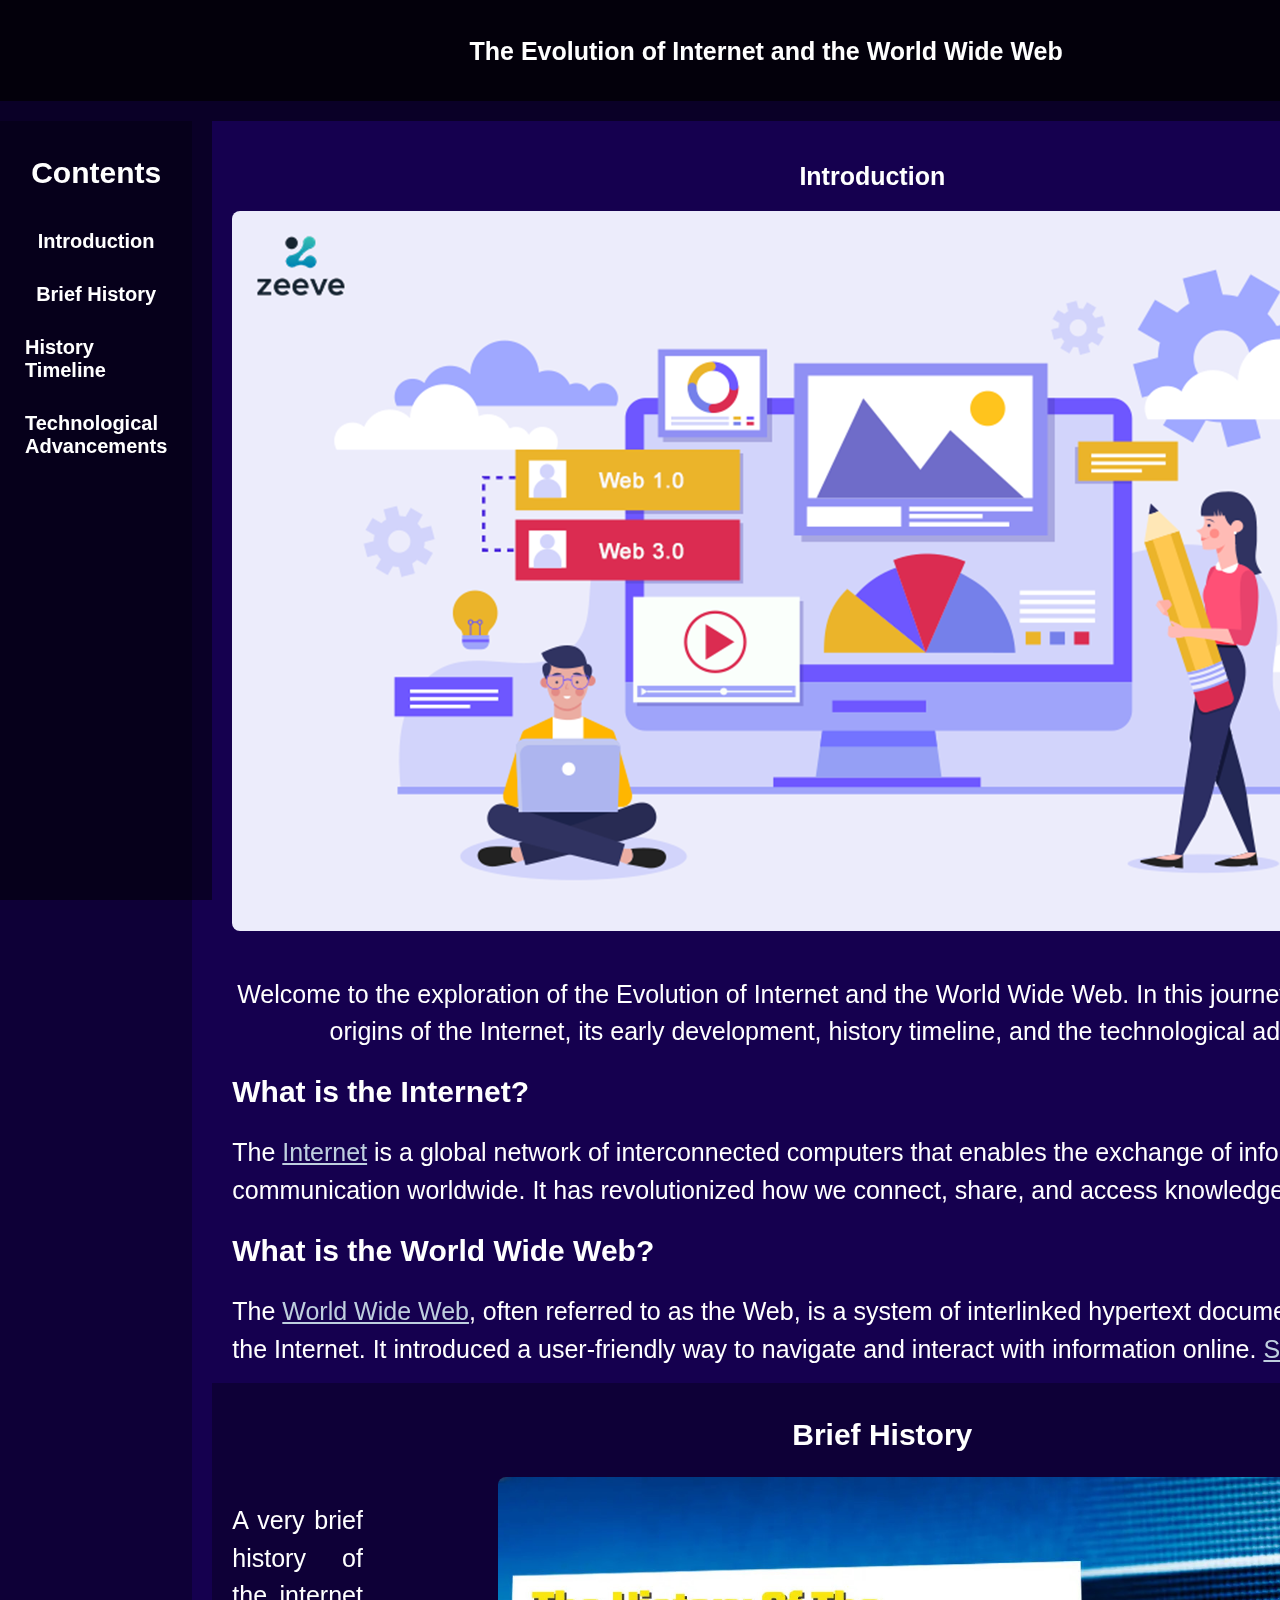
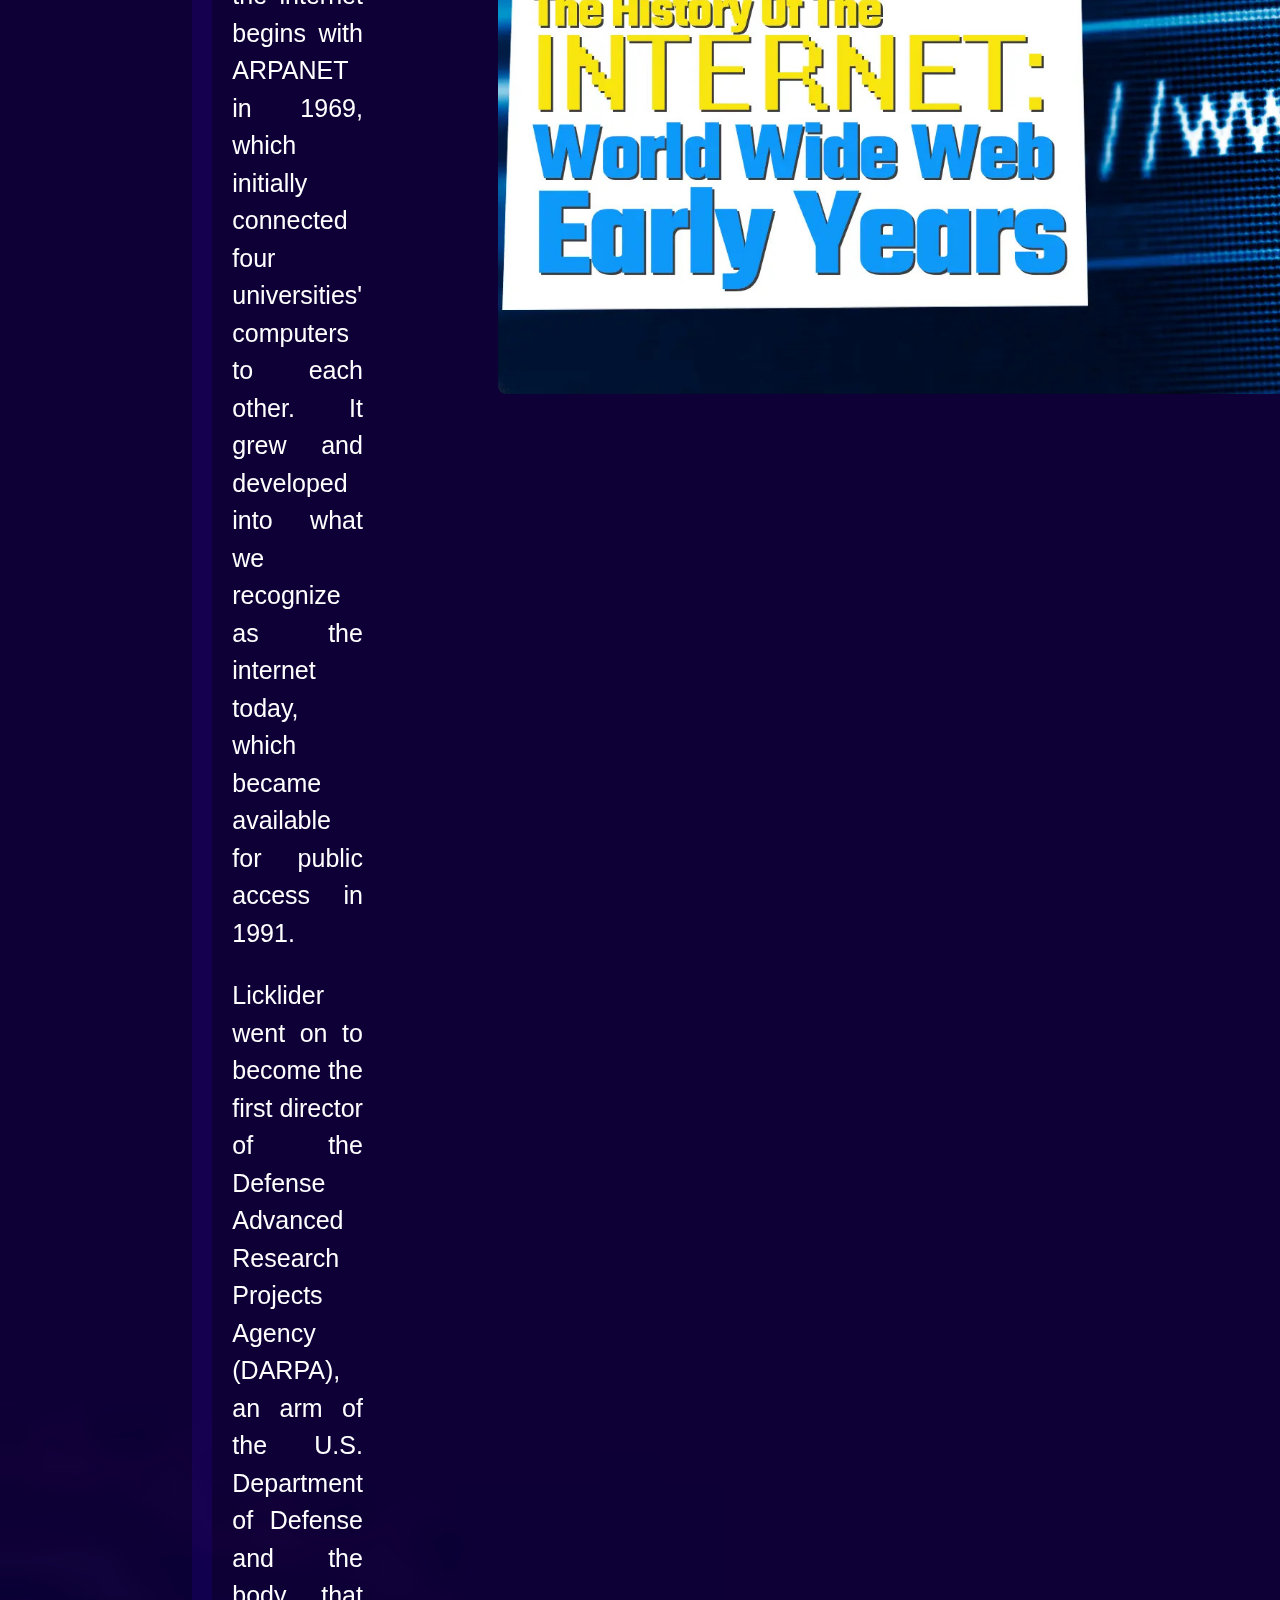
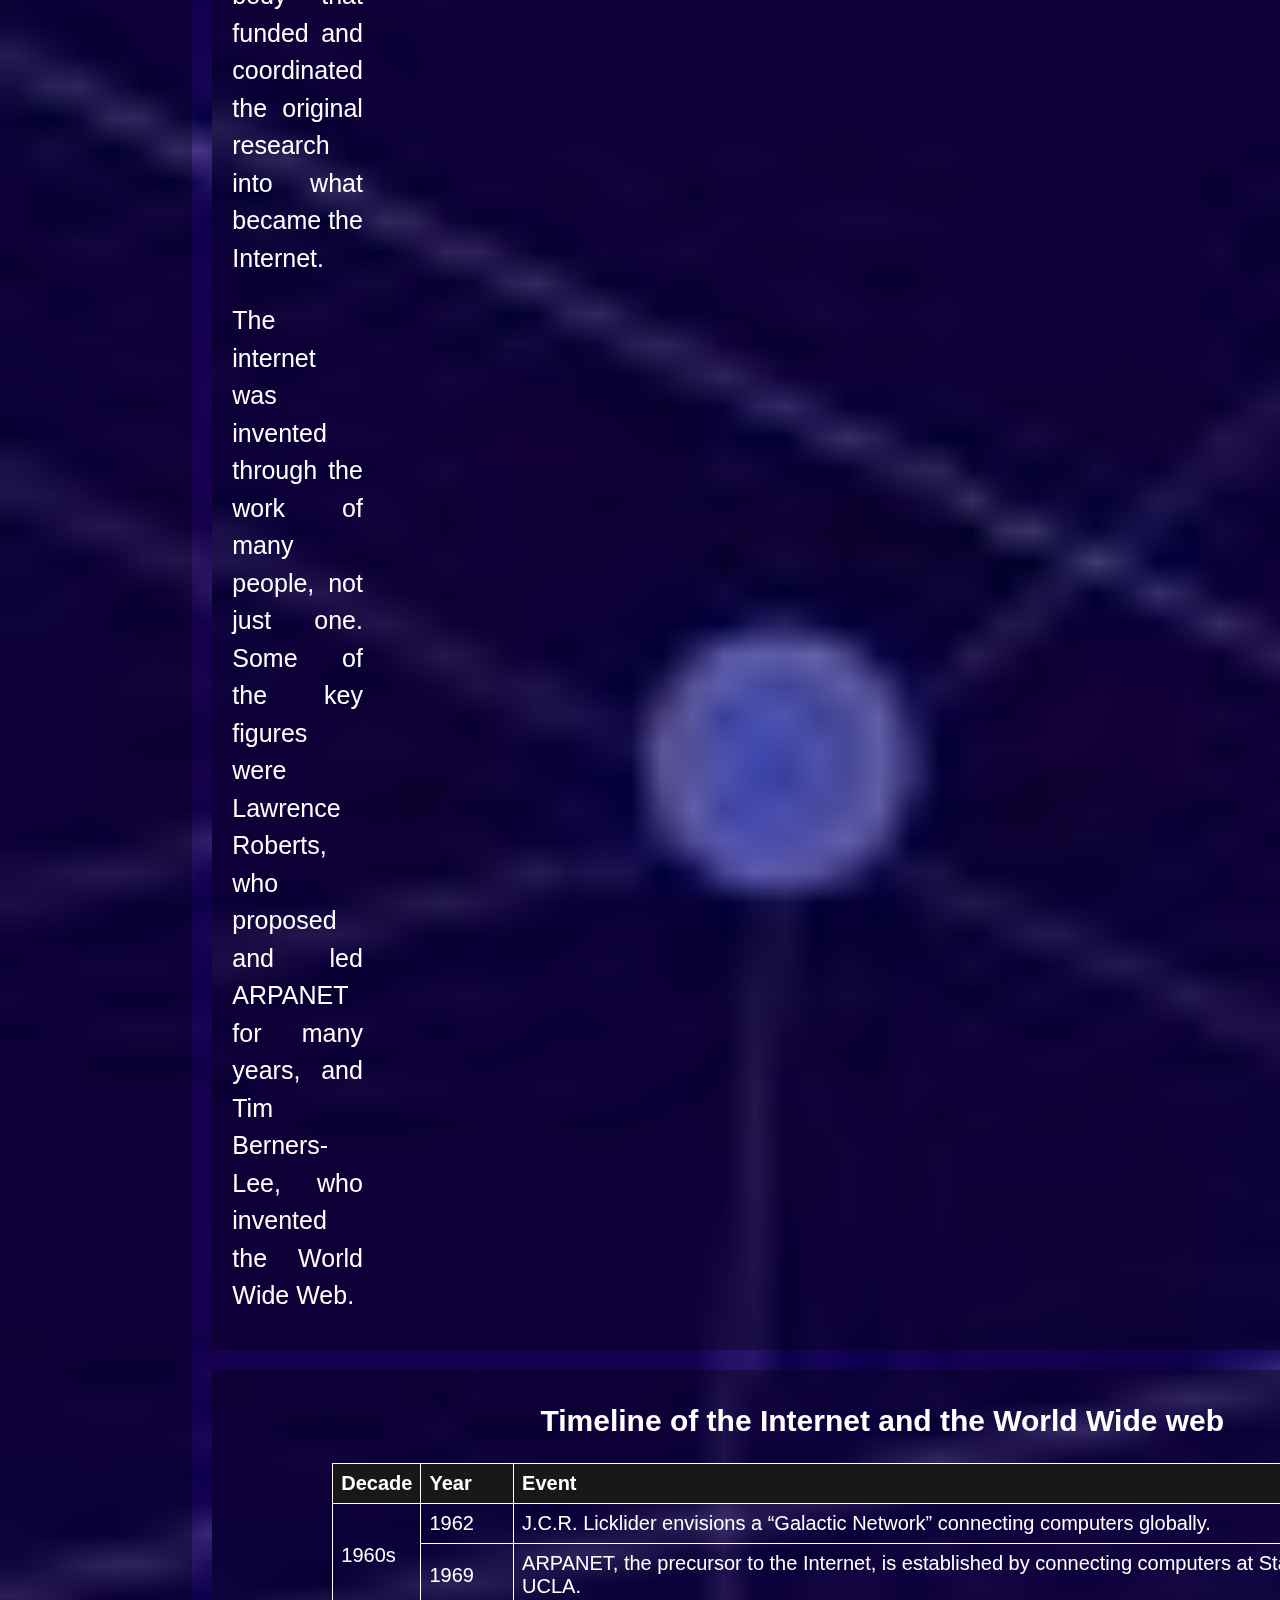
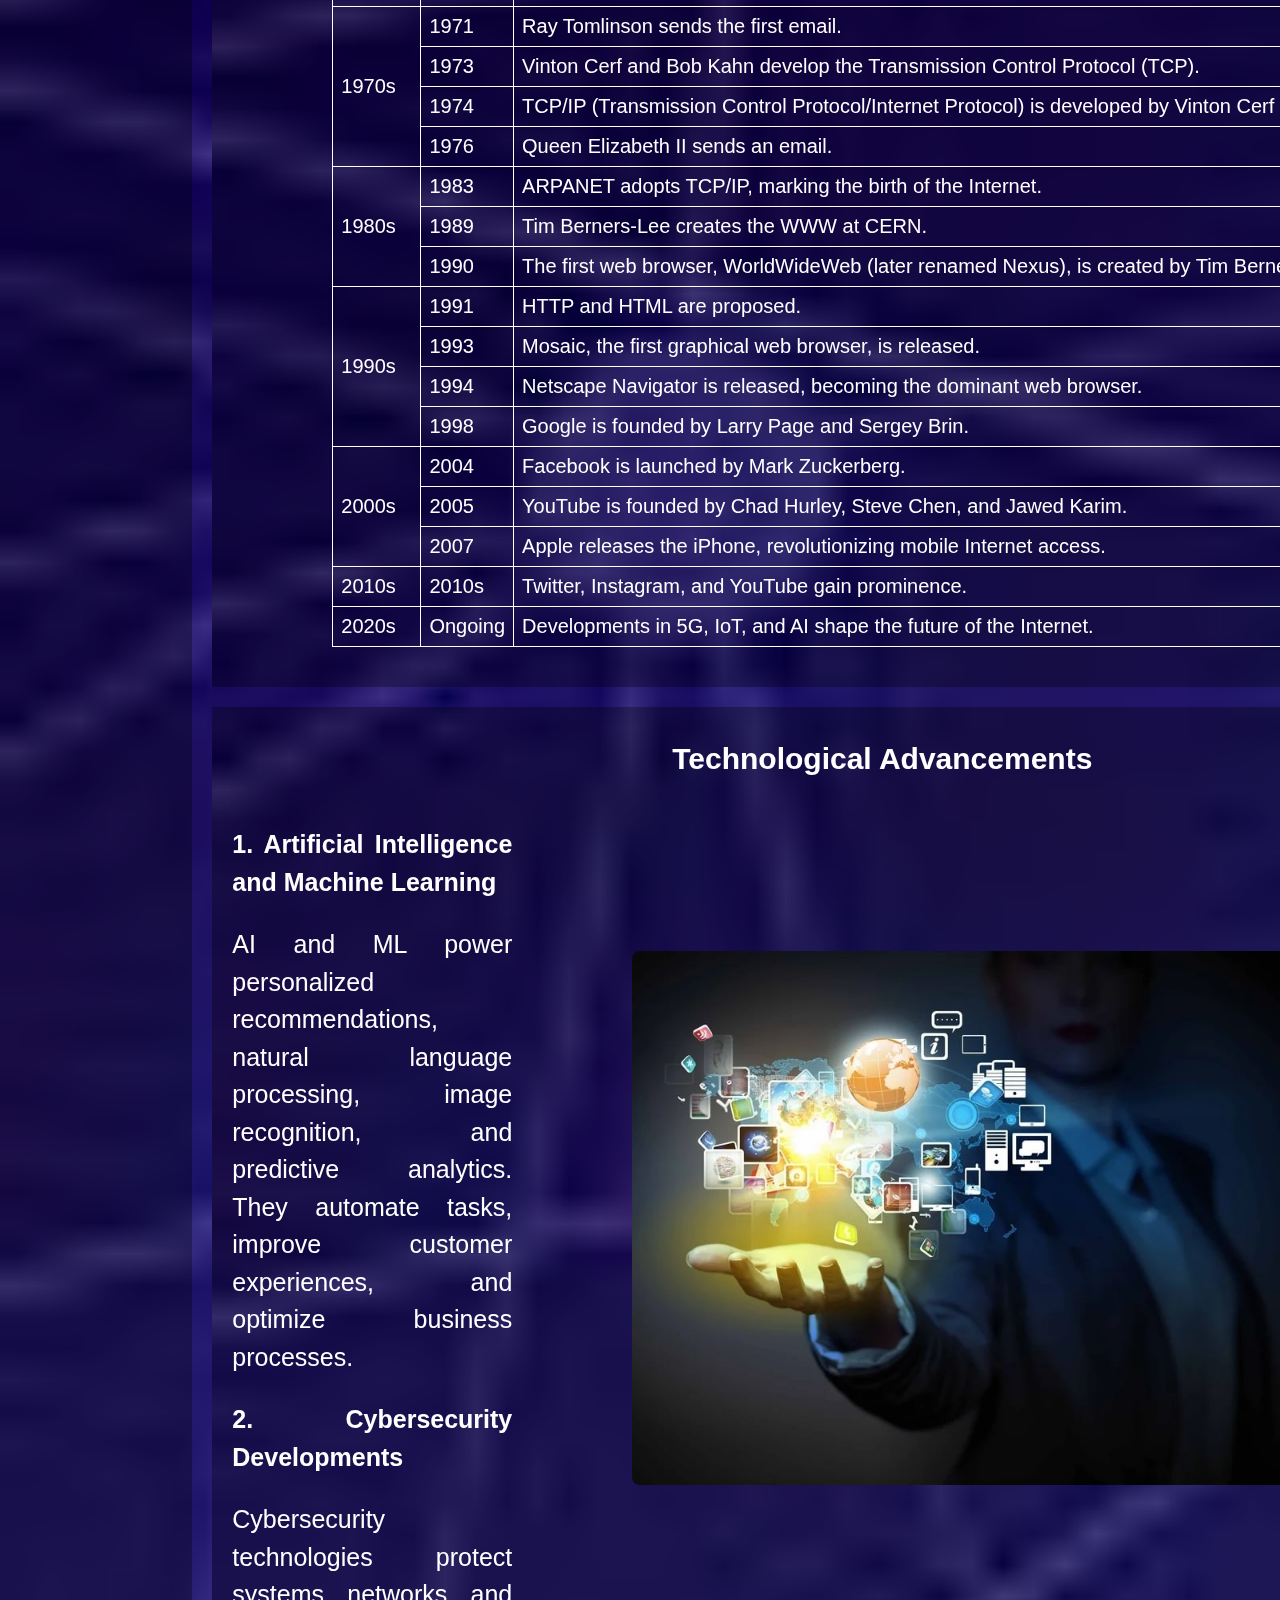
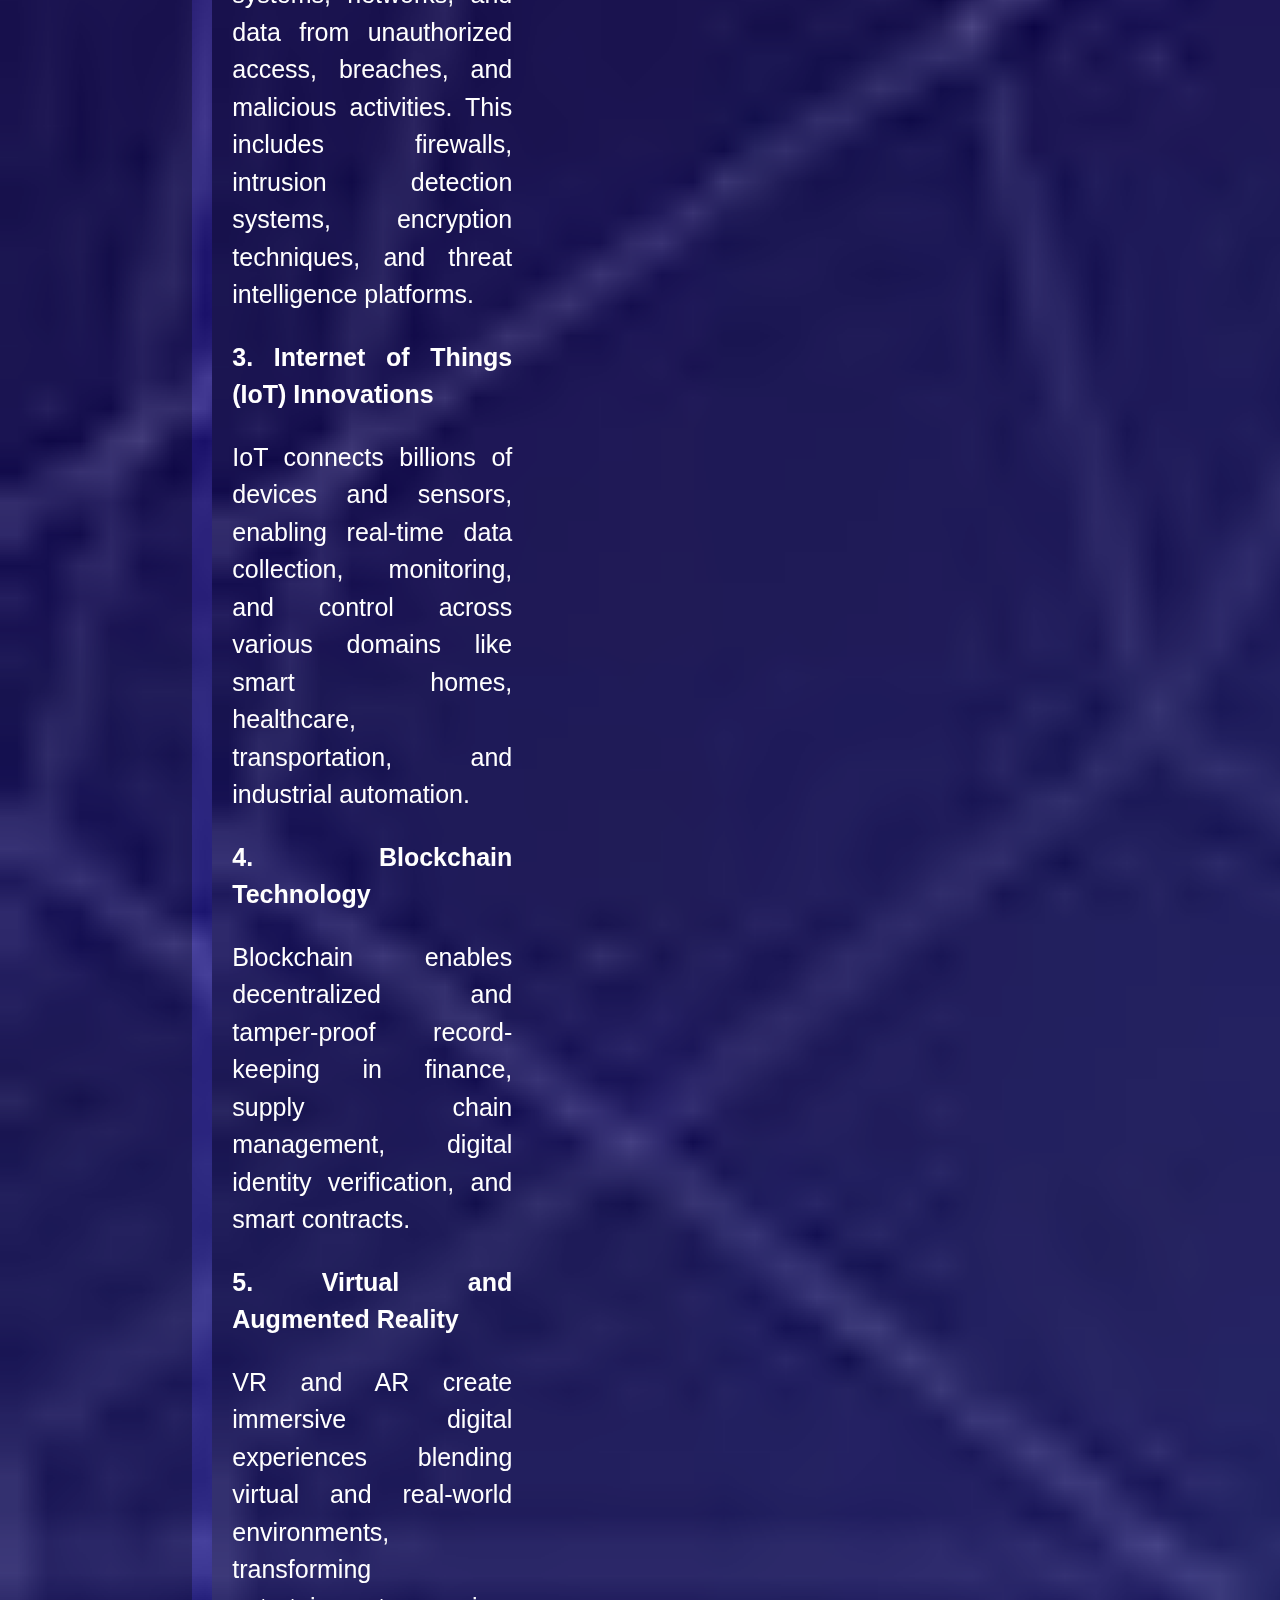
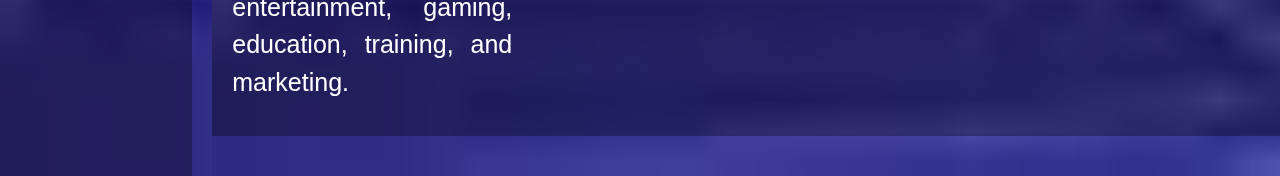
==== commit 30bdf817: "changes" ====
--- a/index.html
+++ b/index.html
@@ -35,8 +35,8 @@
 
         <div class="container" id="early-history">
             <h2>Brief History</h2>
-            <div class="definitions">
-                <div class="text">
+            <div class="text">
+                <div class="definitions">
                     <p>A very brief history of the internet begins with ARPANET in 1969, which initially connected four universities' computers to each other. It grew and developed into what we recognize as the internet today, which became available for public access in 1991.</p>
 
                     <p>Licklider went on to become the first director of the Defense Advanced Research Projects Agency (DARPA), an arm of the U.S. Department of Defense and the body that funded and coordinated the original research into what became the Internet.</p>
@@ -145,8 +145,8 @@
 
         <div class="container" id="technological-advancements">
             <h2>Technological Advancements</h2>
-            <div class="definitions">
-                <div class="text">
+            <div class="text">
+                <div class="definitions">
                     <h3>1. Artificial Intelligence and Machine Learning</h3>
                     <p>AI and ML power personalized recommendations, natural language processing, image recognition, and predictive analytics. They automate tasks, improve customer experiences, and optimize business processes.</p>
 
@@ -168,6 +168,7 @@
         </div>
     </main>
 
+    <!-- just added a little script for the navigation bar or the content bar-->
     <script>
         document.querySelectorAll('nav a').forEach(anchor => {
             anchor.addEventListener('click', function (e) {
--- a/styles.css
+++ b/styles.css
@@ -107,12 +107,12 @@
 }
 
 /* Definition styles */
-.definitions {
+.text {
     display: flex;
     flex-direction: row;
 }
 
-.text {
+.definitions {
     flex: 1;
     margin-right: 20px;
     text-align: justify;
@@ -129,7 +129,7 @@
 }
 
 /* Heading and paragraph styles */
-h1, p {
+h1, p, h3 {
     margin-bottom: 15px;
     line-height: 1.5;
     font-size: 25px;
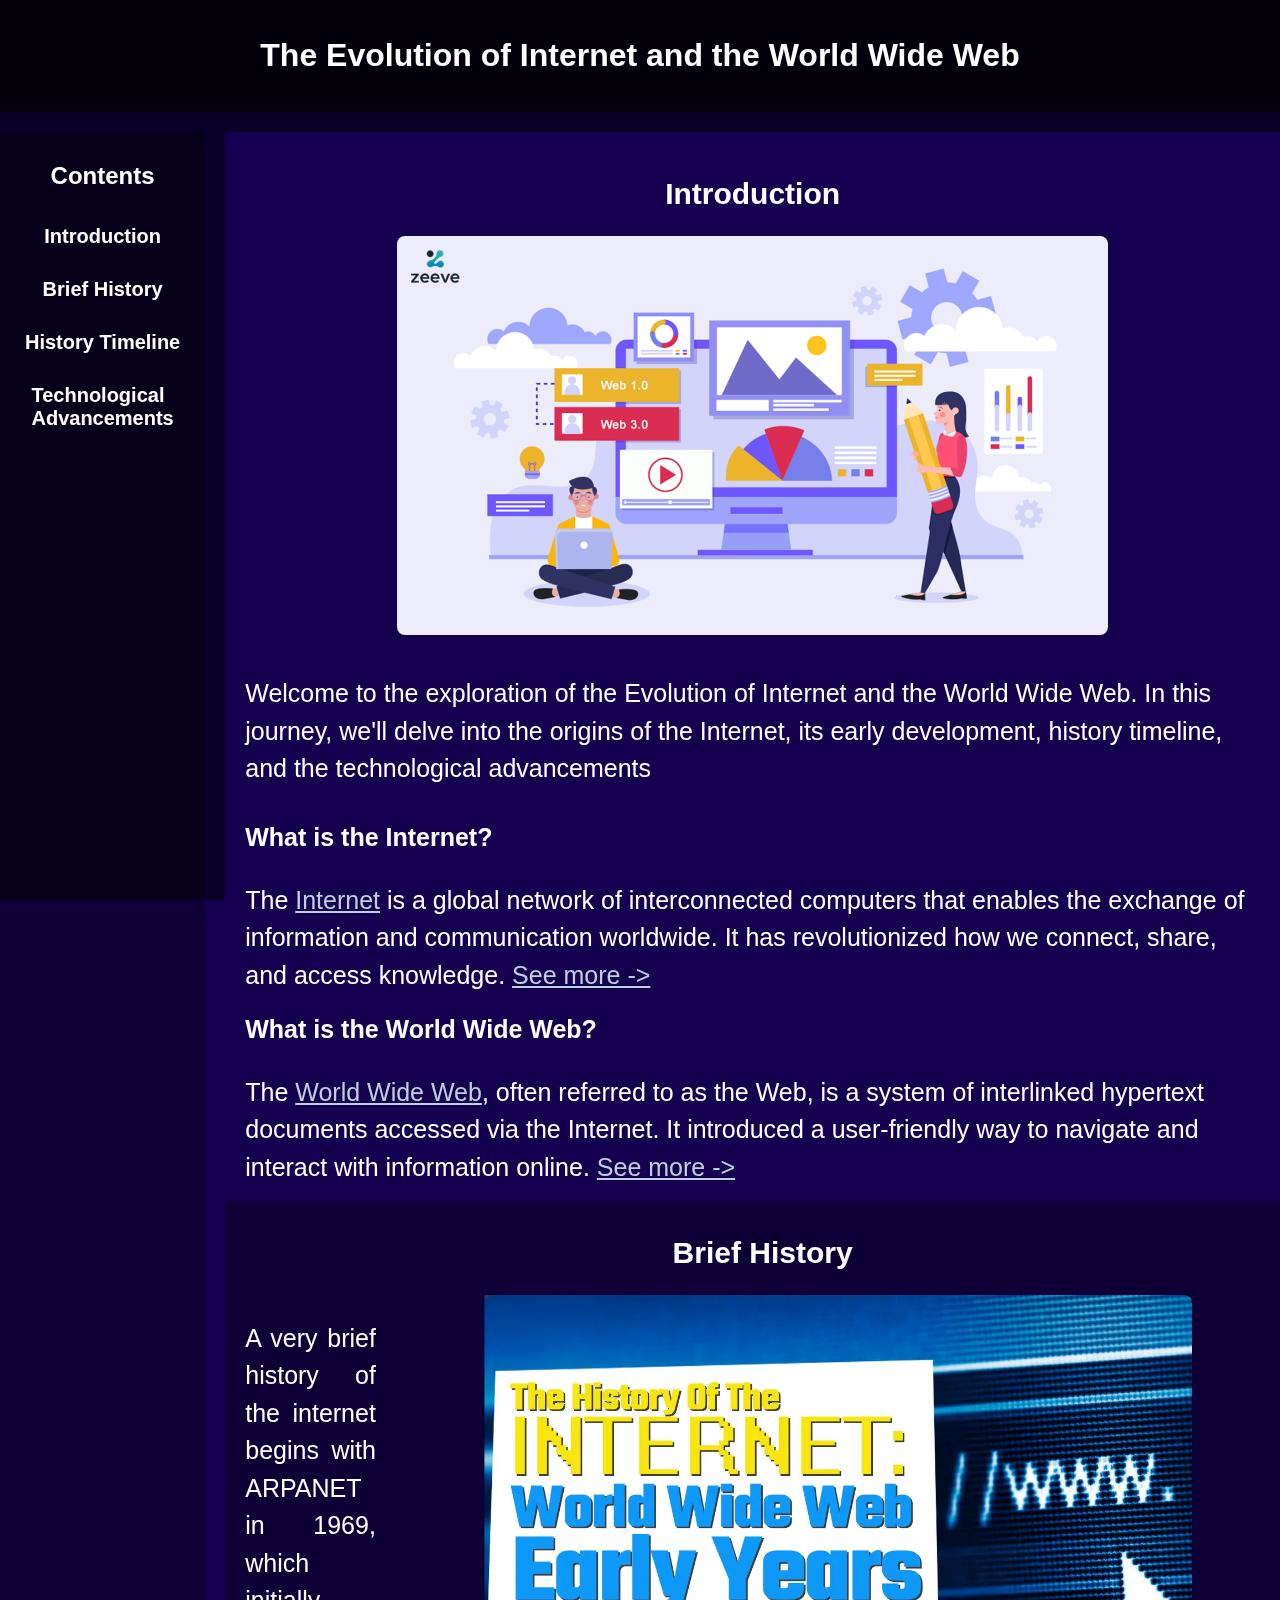
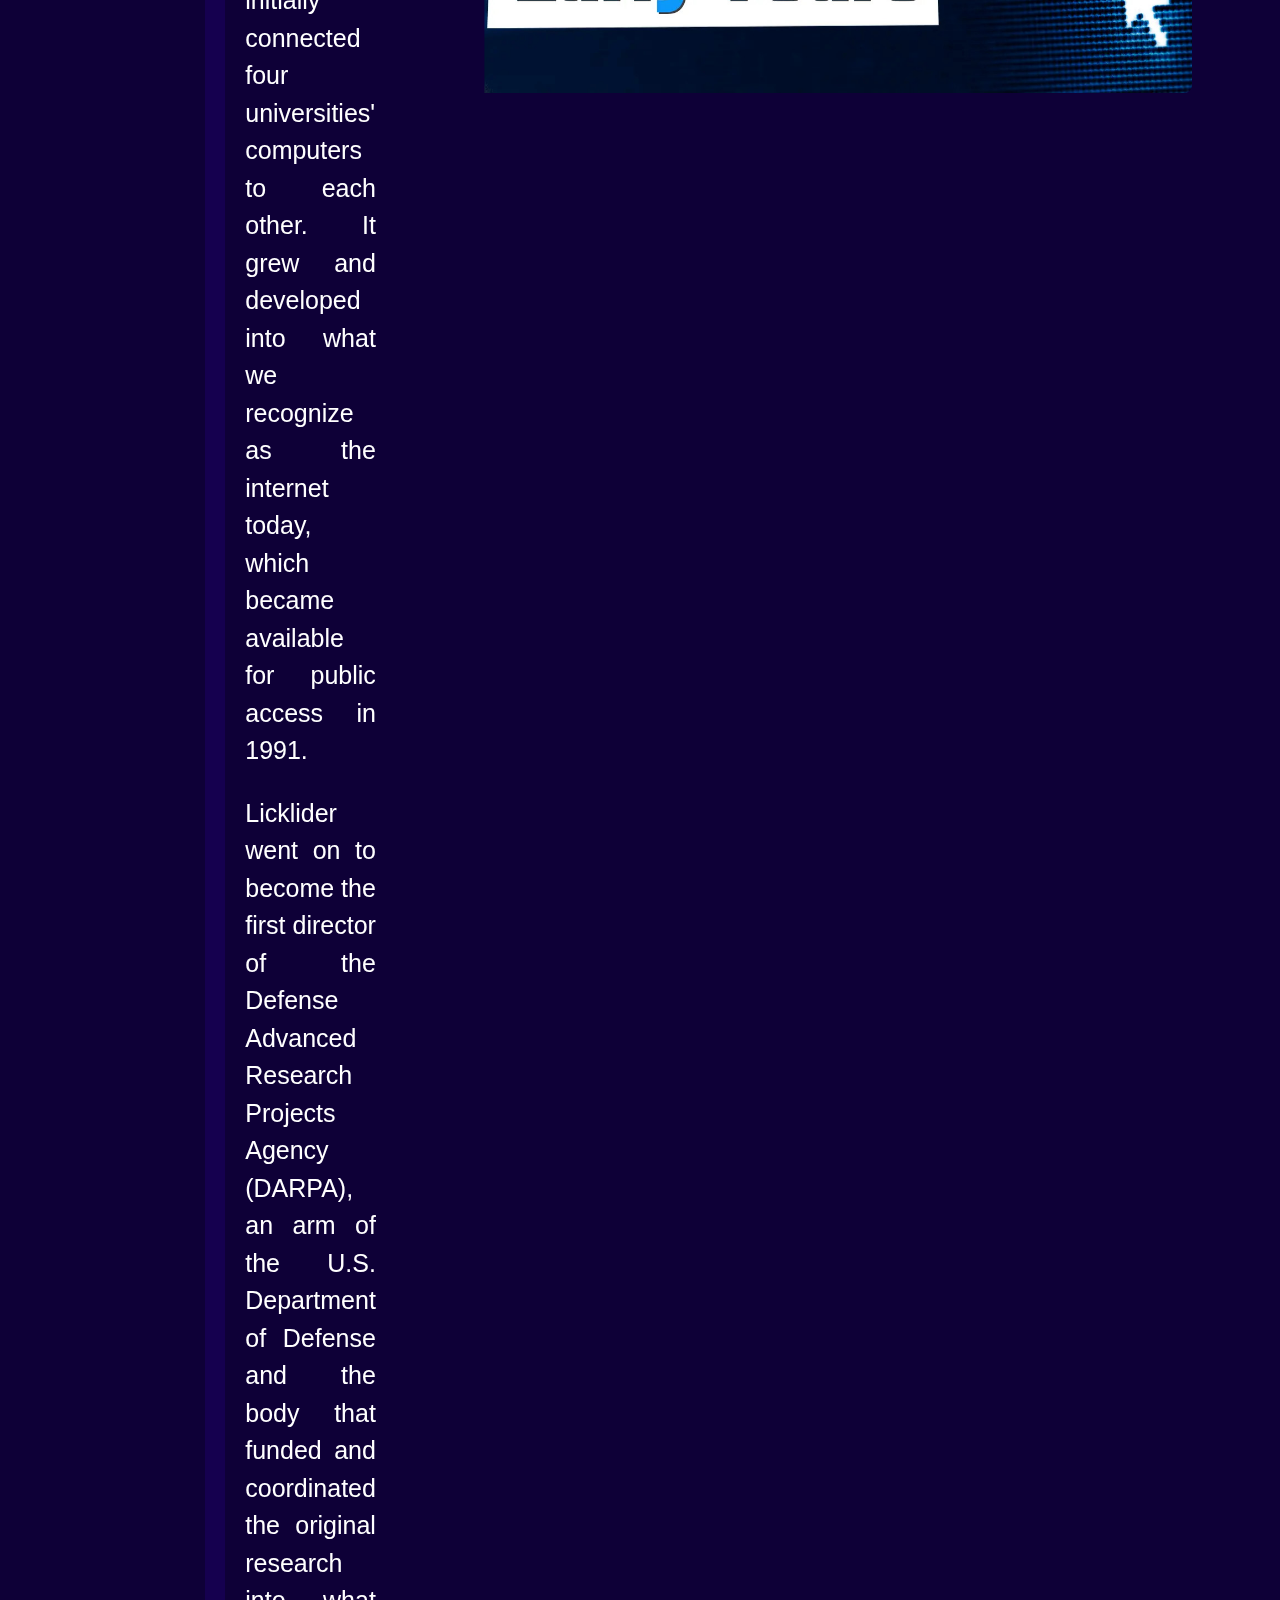
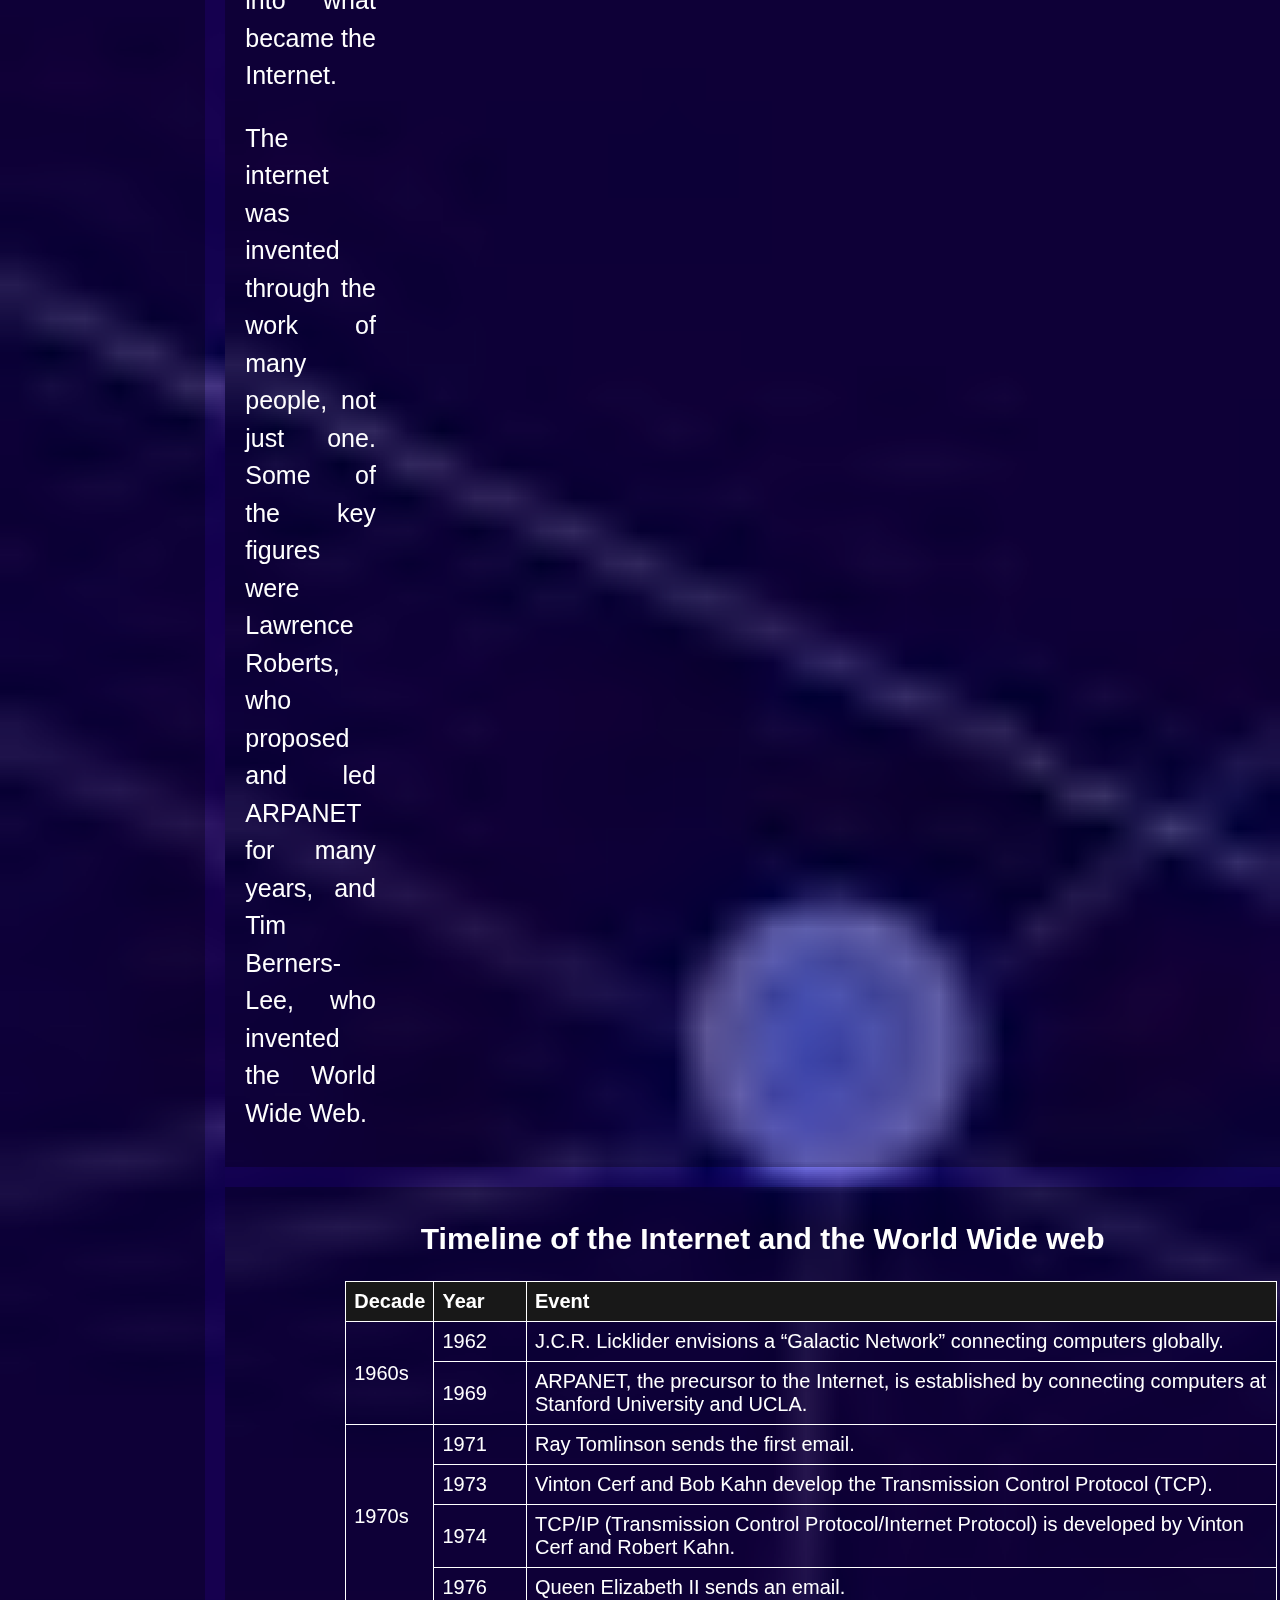
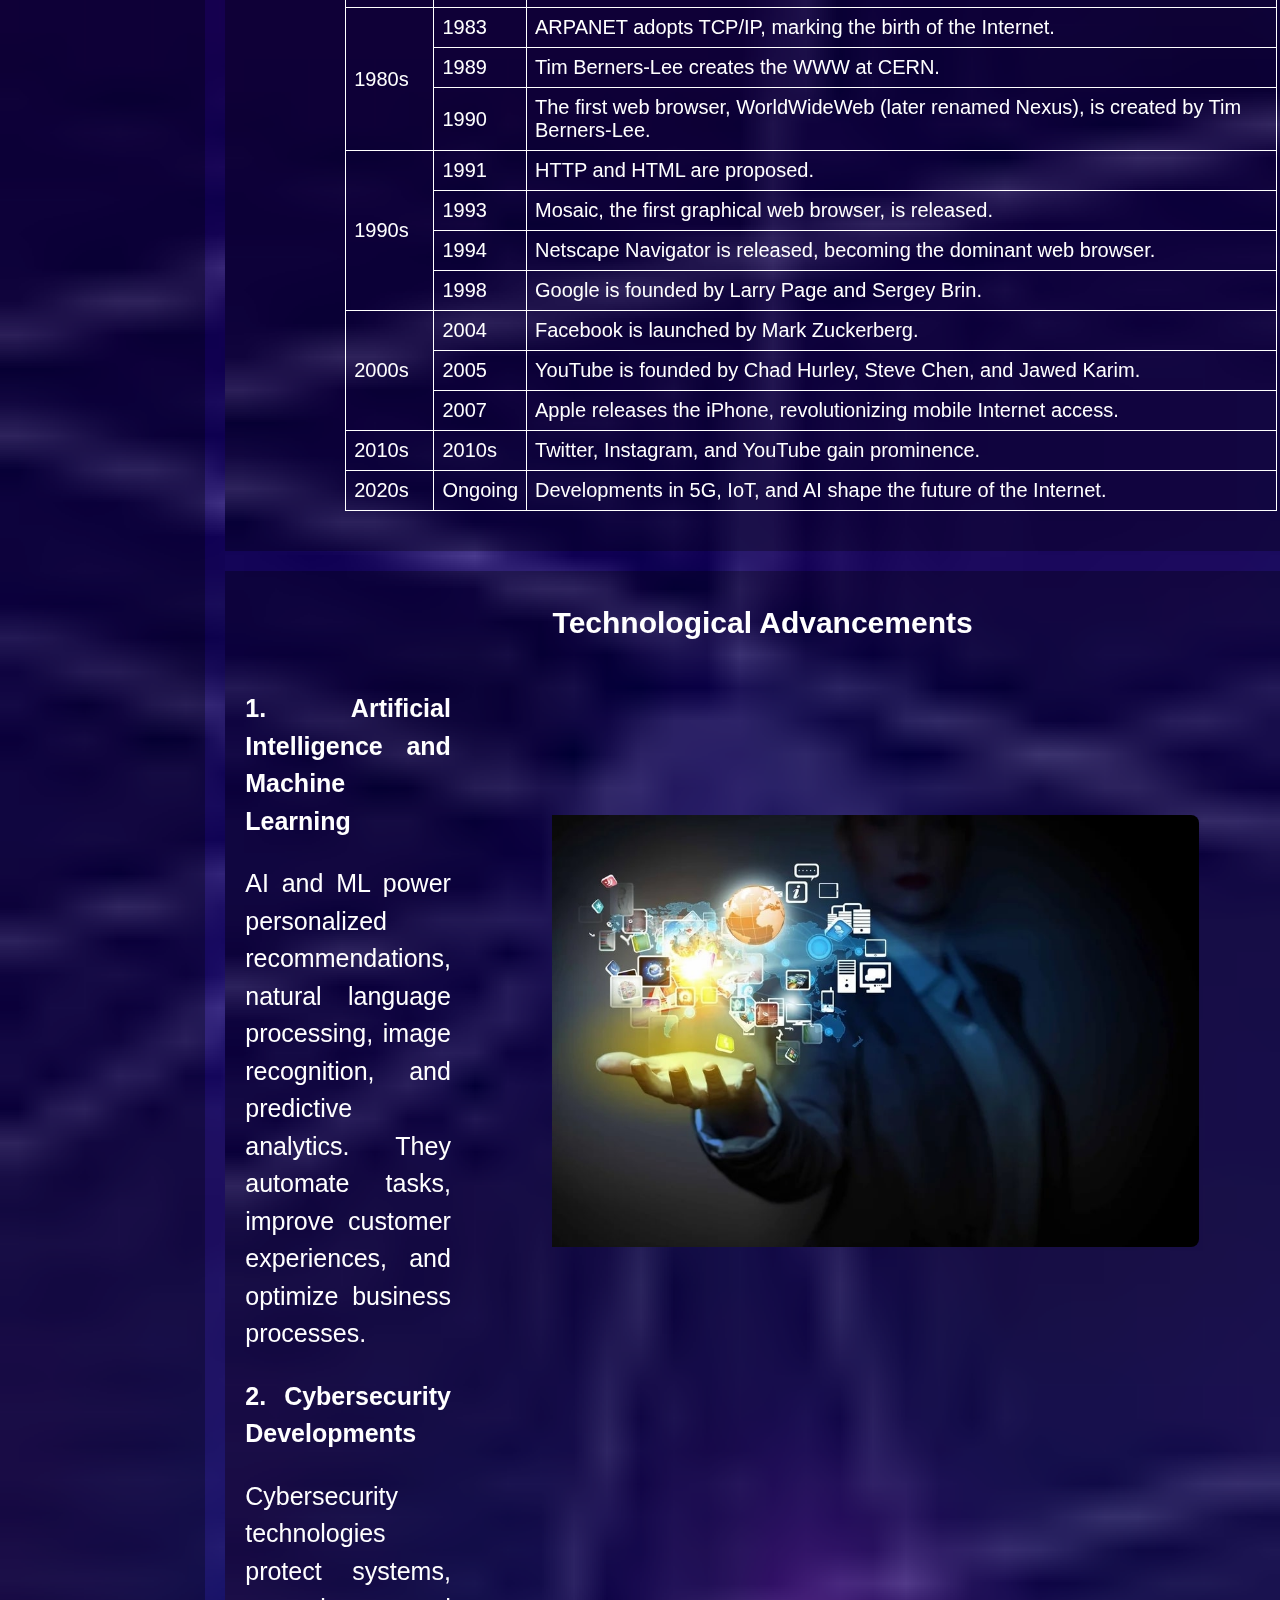
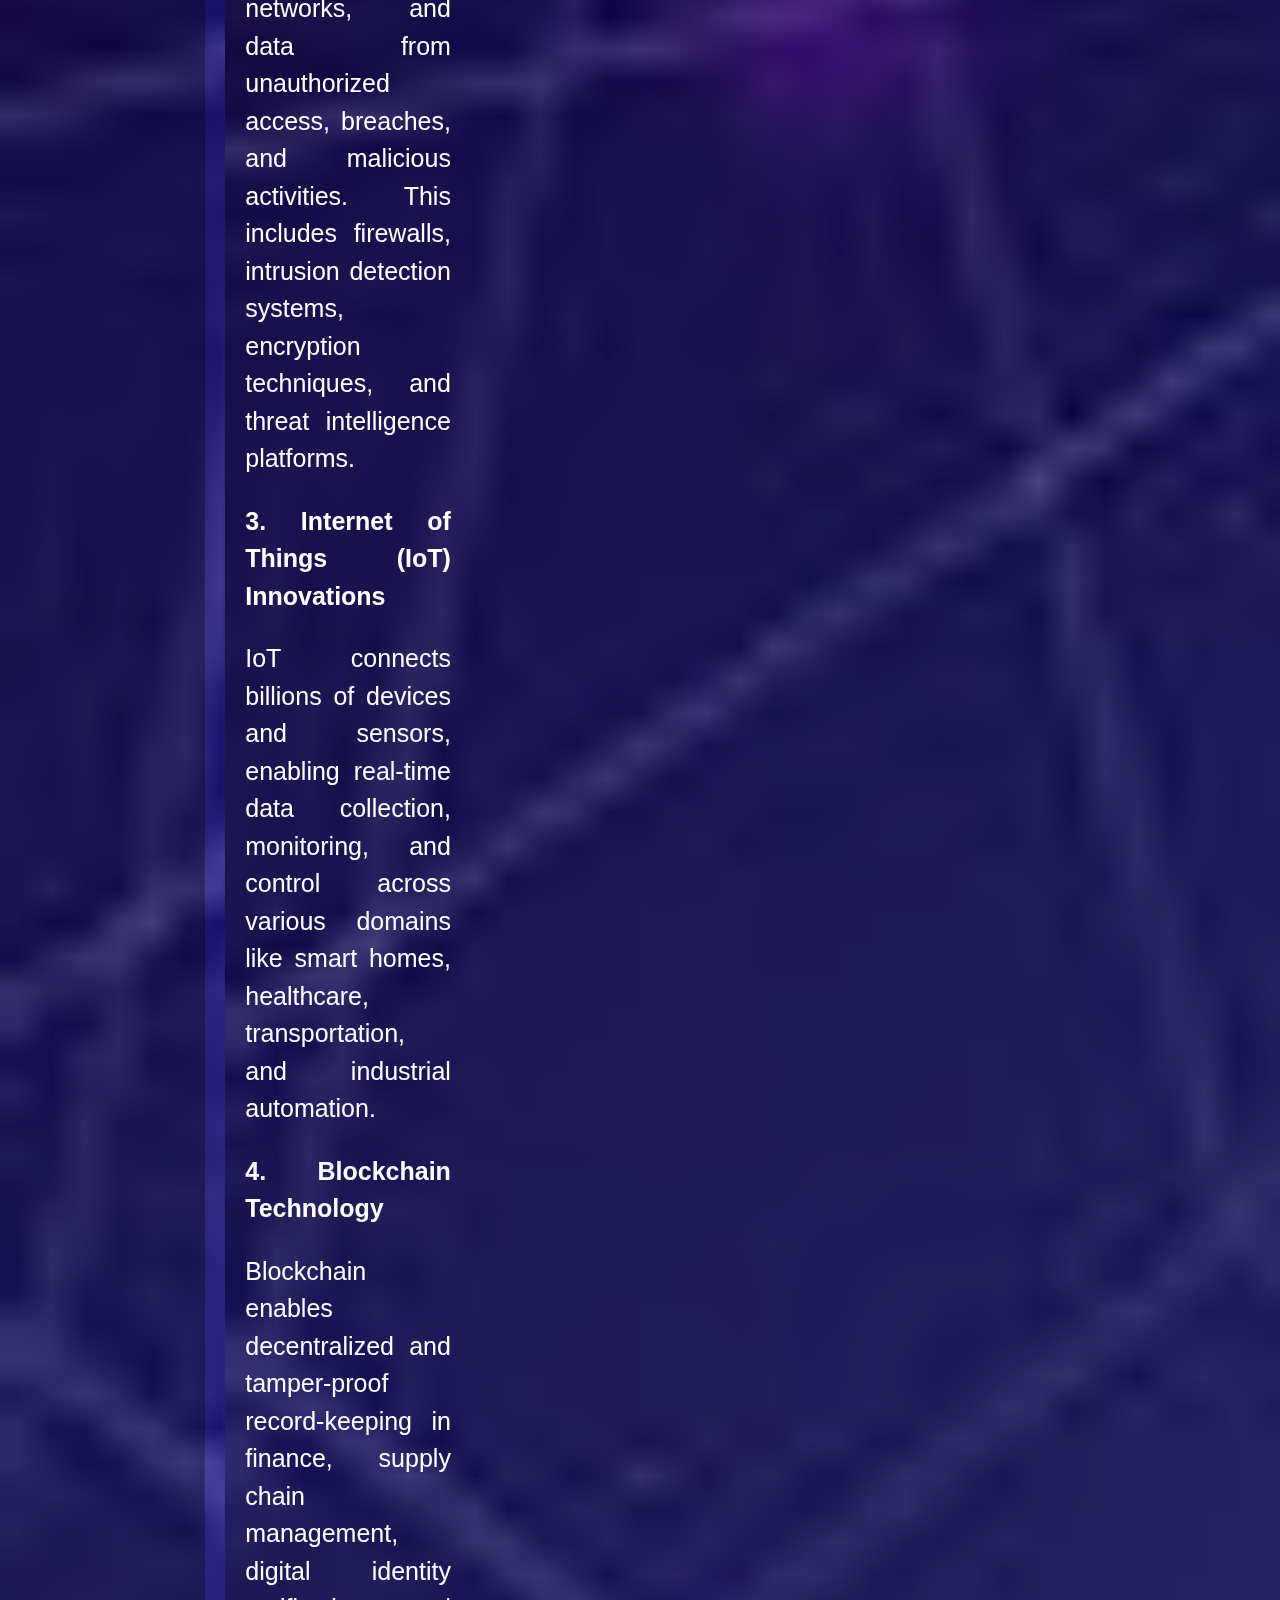
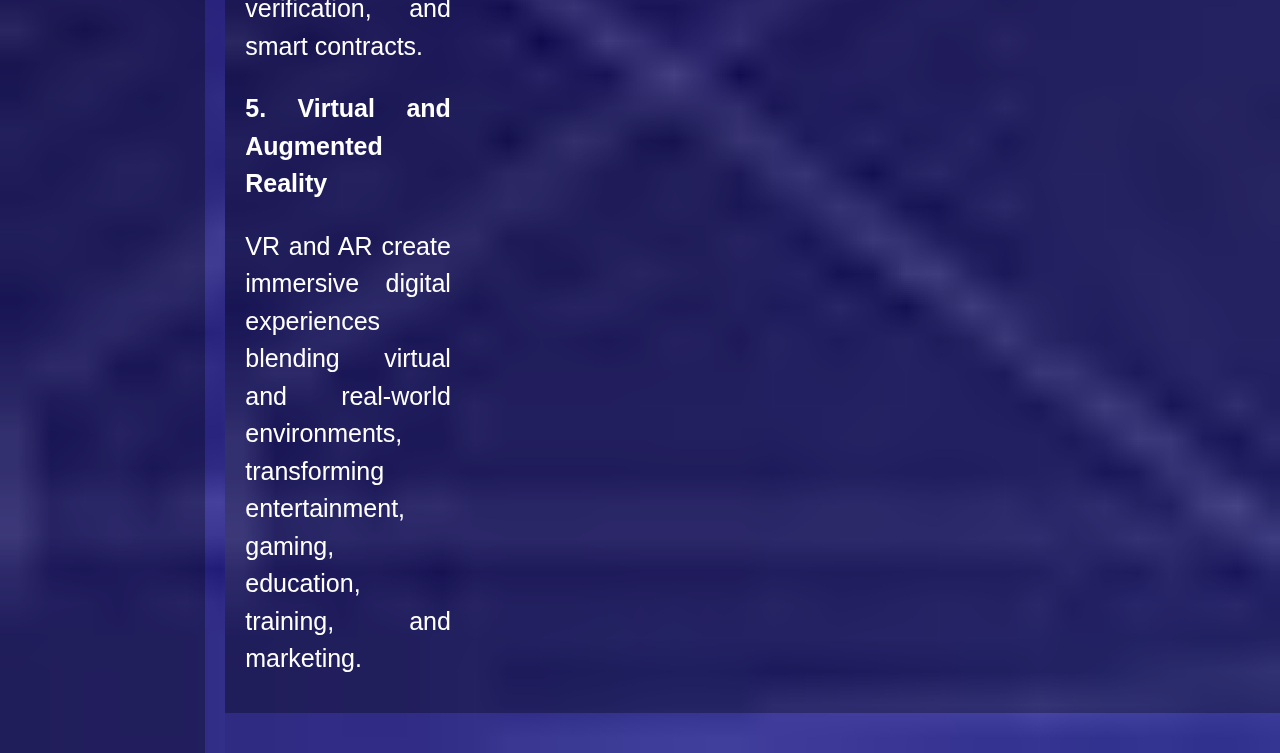
==== commit 4541e73a: "changes" ====
--- a/index.html
+++ b/index.html
@@ -21,15 +21,15 @@
     </nav>
     
     <main>
-        <h1 class="container1" id="introduction">Introduction</h1>
+        <h2 class="container1" id="introduction">Introduction</h2>
         <img src="Images/internet_evolution.png" alt="netEvo">
         <p>Welcome to the exploration of the Evolution of Internet and the World Wide Web. In this journey, we'll delve into the origins of the Internet, its early development, history timeline, and the technological advancements</p>
         
         <div class="left-align">
-            <h2>What is the Internet?</h2>
+            <h1>What is the Internet?</h1>
             <p>The <a href="https://edu.gcfglobal.org/en/internetbasics/what-is-the-internet/1/#:~:text=The-,Internet,-is%20a%20global%20network%20of%20billions">Internet</a>    is a global network of interconnected computers that enables the exchange of information and communication worldwide. It has revolutionized how we connect, share, and access knowledge. <a href="https://youtu.be/jVDBsPZDpMs?si=46M8COlidK0-4j9s">See more -></a></p>
             
-            <h2>What is the World Wide Web?</h2>
+            <h1>What is the World Wide Web?</h1>
             <p>The <a href="https://www.techtarget.com/whatis/definition/World-Wide-Web#:~:text=The-,World%20Wide%20Web,-%2D%2D%20also%20known%20as">World Wide Web</a>, often referred to as the Web, is a system of interlinked hypertext documents accessed via the Internet. It introduced a user-friendly way to navigate and interact with information online. <a href="https://youtu.be/J8hzJxb0rpc?si=cBrcerjB6H1faE4I">See more -></a></p>
         </div>
 
--- a/styles.css
+++ b/styles.css
@@ -1,7 +1,8 @@
 /* Global styles */
 img {
-    width: auto;
+    width: 70%;
     height: auto;
+    margin: auto;
     margin-bottom: 15px;
     border-radius: 8px;
 }
@@ -92,8 +93,8 @@
     background-repeat: no-repeat;
     font-size: 20px;
     color: white;
-    text-align: center;
-}
+    display: flex; 
+    flex-direction: column;     
 
 /* Container styles */
 .container {
@@ -120,10 +121,12 @@
 
 /* Image styles */
 .image img {
+    padding-left: 10%;
     width: 80%; 
 }
 
 .image2 img{
+    padding-left: 10%;
     margin-top: 150px;
     width: 80%;
 }
@@ -133,10 +136,12 @@
     margin-bottom: 15px;
     line-height: 1.5;
     font-size: 25px;
+    
 }
 
 h2 {
     font-size: 30px;
+    text-align: center;
 }
 
 /* Table styles */
